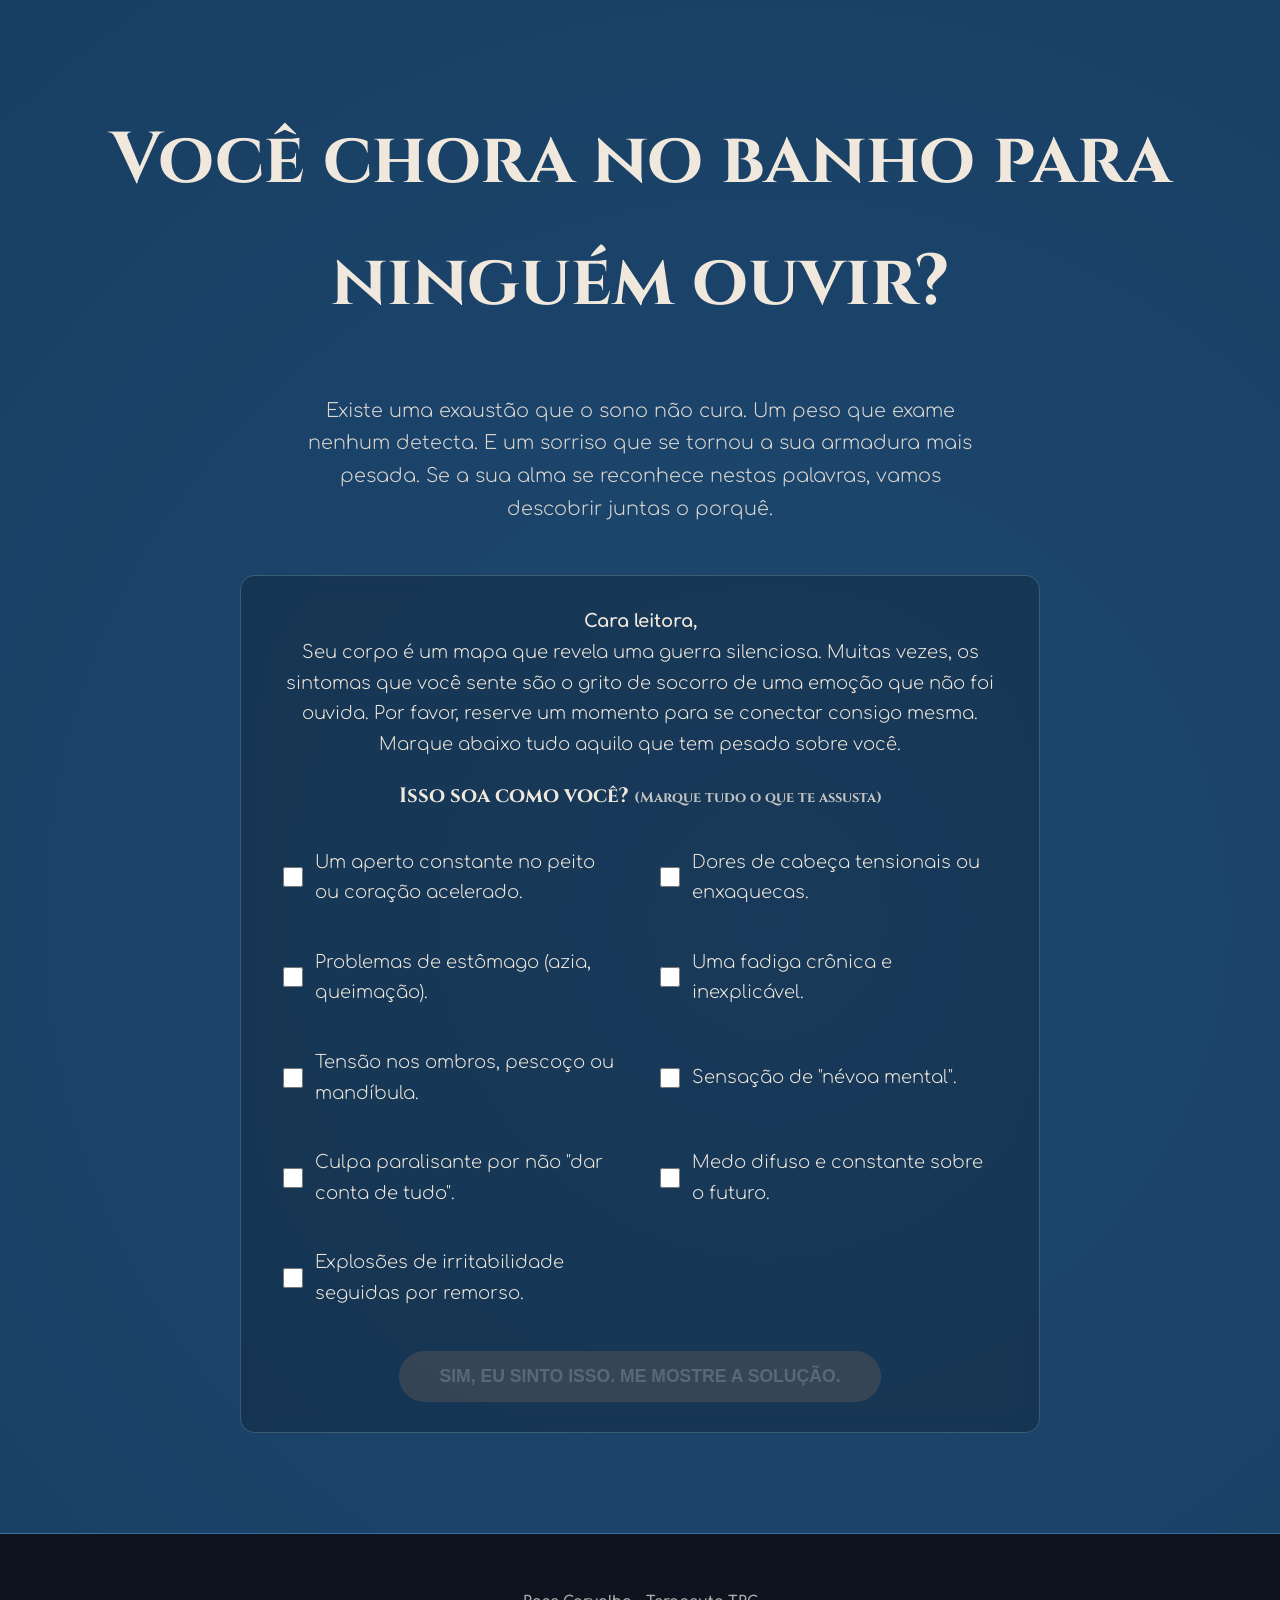
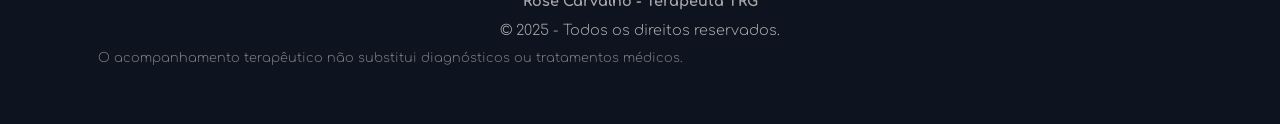
==== index.html @ 9332c01c "Update index.html" ====
<!DOCTYPE html>
<html lang="pt-BR">
<head>
    <!-- Google Tag Manager -->
  <script>(function(w,d,s,l,i){w[l]=w[l]||[];w[l].push({'gtm.start':
  new Date().getTime(),event:'gtm.js'});var f=d.getElementsByTagName(s)[0],
  j=d.createElement(s),dl=l!='dataLayer'?'&l='+l:'';j.async=true;j.src=
  'https://www.googletagmanager.com/gtm.js?id='+i+dl;f.parentNode.insertBefore(j,f);
  })(window,document,'script','dataLayer','GTM-K3J9JHL8');</script>
  <!-- End Google Tag Manager -->
    <meta charset="UTF-8">
    <meta name="viewport" content="width=device-width, initial-scale=1.0">
    <title>Rose Carvalho - Terapeuta TRG | A Jornada de Resgate</title>
    <meta name="description" content="Terapia de Reprocessamento Generativo para ansiedade, dores crônicas e o peso emocional. Encontre a raiz da sua dor e liberte-se para uma vida com mais paz e clareza.">
    
    <link rel="preconnect" href="https://fonts.googleapis.com">
    <link rel="preconnect" href="https://fonts.gstatic.com" crossorigin>
    <link href="https://fonts.googleapis.com/css2?family=Cinzel:ital,wght@0,400..900;1,400..900&family=Comfortaa:wght@300;400;700&display=swap" rel="stylesheet">
    
    <link rel="stylesheet" href="style.css">
    <link rel="icon" href="img/Favicon.png" type="image/x-icon">
</head>
<body class="rose-body">

    <section class="secao secao-intro" id="inicio">
        <div class="aurora-background"></div>
        <div class="container">
            <h1 id="main-headline" class="main-headline">Você chora no banho para ninguém ouvir?</h1>
            <p class="main-subheadline">Existe uma exaustão que o sono não cura. Um peso que exame nenhum detecta. E um sorriso que se tornou a sua armadura mais pesada. Se a sua alma se reconhece nestas palavras, vamos descobrir juntas o porquê.</p>
            
            <div class="sintomas-box">
                <p><strong>Cara leitora,</strong><br>Seu corpo é um mapa que revela uma guerra silenciosa. Muitas vezes, os sintomas que você sente são o grito de socorro de uma emoção que não foi ouvida. Por favor, reserve um momento para se conectar consigo mesma. Marque abaixo tudo aquilo que tem pesado sobre você.</p>
                <h4>Isso soa como você? <span style="font-size: 0.9rem; opacity: 0.8;">(Marque tudo o que te assusta)</span></h4>
                <div class="sintomas-checklist">
                    <label class="sintoma-item"><input type="checkbox" name="sintoma"><span>Um aperto constante no peito ou coração acelerado.</span></label>
                    <label class="sintoma-item"><input type="checkbox" name="sintoma"><span>Dores de cabeça tensionais ou enxaquecas.</span></label>
                    <label class="sintoma-item"><input type="checkbox" name="sintoma"><span>Problemas de estômago (azia, queimação).</span></label>
                    <label class="sintoma-item"><input type="checkbox" name="sintoma"><span>Uma fadiga crônica e inexplicável.</span></label>
                    <label class="sintoma-item"><input type="checkbox" name="sintoma"><span>Tensão nos ombros, pescoço ou mandíbula.</span></label>
                    <label class="sintoma-item"><input type="checkbox" name="sintoma"><span>Sensação de "névoa mental".</span></label>
                    <label class="sintoma-item"><input type="checkbox" name="sintoma"><span>Culpa paralisante por não "dar conta de tudo".</span></label>
                    <label class="sintoma-item"><input type="checkbox" name="sintoma"><span>Medo difuso e constante sobre o futuro.</span></label>
                    <label class="sintoma-item"><input type="checkbox" name="sintoma"><span>Explosões de irritabilidade seguidas por remorso.</span></label>
                </div>
                <button id="show-solution-btn" class="cta-button" disabled>SIM, EU SINTO ISSO. ME MOSTRE A SOLUÇÃO.</button>
            </div>
        </div>
    </section>

    <main id="conteudo-principal">
        
        <section class="secao secao-transicao" id="solucao">
            <div class="container anim-on-scroll">
                <h2 class="section-title">Obrigada por compartilhar. O padrão está claro.</h2>
                <p>O que você está sentindo não é aleatório. É um padrão claro de sobrecarga do sistema nervoso. A combinação de sintomas físicos com o peso emocional indica que seu corpo e sua mente estão presos em um ciclo de alerta constante, rodando "programas" do passado que consomem toda a sua energia no presente.<br><br><span class="highlight">Mas eu tenho uma boa notícia: um padrão, uma vez identificado, pode ser quebrado.</span><br><br>A partir de agora, eu vou te explicar exatamente como vamos acessar e desativar a raiz desse ciclo vicioso.</p>
            </div>
        </section>

        <section class="secao secao-armadura anim-on-scroll">
            <div class="container">
                <h2 class="section-title">Você foi ensinada a ser a "Supermulher".</h2>
                <p>A profissional multitarefa, a mãe impecável, a parceira perfeita, a amiga que resolve tudo. Uma estátua de força e competência. Mas ninguém te avisou que, por dentro, a estátua era oca. E que o preço de sustentar essa armadura para o mundo seria a sua própria paz interior.</p>
                <p>Você não está sozinha nessa. Segundo a OMS, o Brasil é o país mais ansioso do mundo. Somos um exército de mulheres exaustas, sorrindo por fora e se fragmentando por dentro.</p>
                <blockquote class="manifesto">"Mas eu já tentei conversar..."</blockquote>
                <p>Sim, você tentou. Você desabafou com sua mãe, com uma amiga, com seu parceiro. Eles te deram um abraço, disseram "você é forte, vai passar", mas eles não entendem. Eles não entendem porque sua ansiedade, sua exaustão, seu pânico... não são um problema de lógica. São um problema de programação.</p>
                <p>Imagine que, ao longo da sua vida, pequenos "vírus" emocionais foram instalados no seu sistema operacional. Traumas, medos, rejeições, culpas. Cada um deles criou um "arquivo corrompido" que hoje roda em segundo plano, consumindo sua energia e disparando alarmes (sintomas) sem que você entenda o porquê.</p>
                <p class="highlight">É por isso que "pensar positivo" é como gritar com um computador para que ele se livre de um vírus. Não funciona. Você não precisa de um conselho. Você precisa de uma ferramenta de desprogramação.</p>
            </div>
        </section>
        
        <section class="secao secao-desprogramacao">
            <div class="container">
                <h2 class="section-title anim-on-scroll"><br>Como a TRG Liberta Você</h2>
                <p class="section-intro-text anim-on-scroll">Meu nome é Rose Carvalho, e eu não sou uma terapeuta convencional. Eu sou uma especialista em desprogramação emocional. Meu trabalho é te guiar, com total segurança, até o código-fonte desses "arquivos corrompidos" e, finalmente, reescrevê-los. A Terapia de Reprocessamento Generativo (TRG) é uma abordagem focada, desenhada para ir na raiz do problema e resolvê-lo.</p>
                <h3 class="como-funciona-title anim-on-scroll">Como funciona o processo de resgate?</h3>
                <div class="passos-trg">
                    <div class="passo-card anim-on-scroll"><span>1</span><h4>O Mapeamento</h4><p>Juntas, vamos identificar as raízes emocionais dos seus sintomas atuais. Qual evento, qual memória, qual sensação está agindo como a âncora que te prende ao passado?</p></div>
                    <div class="passo-card anim-on-scroll"><span>2</span><h4>A Dessensibilização</h4><p>Usando técnicas específicas da TRG, vamos acessar essa memória de forma segura para "diminuir o volume" da carga emocional. Você vai observá-la como se assistisse a um filme antigo que já não te assusta mais.</p></div>
                    <div class="passo-card anim-on-scroll"><span>3</span><h4>O Reprocessamento</h4><p>Este é o coração da cura. Nós "reprocessamos" a memória, damos a ela um novo significado. O evento não muda, mas a forma como seu corpo reage a ele é permanentemente transformada. A causa é removida, não apenas o sintoma.</p></div>
                </div>
            </div>
        </section>
        
        <section class="secao secao-imagine">
            <div class="container anim-on-scroll">
                <h2 class="section-title">Imagine a Vida Com a Paz que Você Merece...</h2>
                <p>Feche os olhos por um instante. Imagine como seria:</p>
                <ul class="imagine-list">
                    <li>Acordar pela manhã sentindo leveza e uma energia calma.</li>
                    <li>Respirar fundo e sentir o ar preenchendo seus pulmões, sem aperto no peito.</li>
                    <li>Tomar decisões importantes com clareza e confiança.</li>
                    <li>Estar genuinamente presente com quem você ama, com a mente aqui e agora.</li>
                    <li>Olhar para o seu reflexo no espelho e sentir paz e autoaceitação.</li>
                </ul>
                <p class="highlight">Essa não é uma fantasia. É o resultado natural de quem cura a ferida em vez de apenas trocar o curativo.</p>
            </div>
        </section>

        <section class="secao secao-social-proof">
            <div class="container">
                <h2 class="section-title anim-on-scroll">O Que Mulheres Reais Estão Dizendo...</h2>
                <div class="instagram-comments-widget anim-on-scroll">
                    <div class="comments-list" id="comments-list"></div>
                </div>
            </div>
        </section>
        
        <section class="secao secao-planos" id="planos">
            <div class="container">
    <h2 class="section-title anim-on-scroll">Sua Jornada de Volta Para Si Mesma Começa Agora</h2>
    <p class="section-intro-text anim-on-scroll">
        Meu compromisso com sua transformação é total. Para garantir um processo de acolhimento focado e de altíssima qualidade para cada nova paciente, eu trabalho com um sistema de Ciclos de Inscrição.
    </p>
    <p class="section-intro-text anim-on-scroll">
        Eu abro um número estritamente limitado de vagas por um período curto e pré-definido.
    </p>
    
    <div class="deadline-box anim-on-scroll">
        <p>O ciclo atual está oficialmente aberto.<br>A oportunidade de garantir sua vaga nesta turma se encerra <strong id="deadline-date"></strong> ou quando as 27 vagas totais forem preenchidas.</p>
    </div>

    <p class="section-intro-text anim-on-scroll" style="margin-top: 40px; font-weight: bold;">
        A seguir, apresento os três caminhos possíveis para o seu resgate. Escolha o que mais ressoa com o seu chamado interior.
    </p>
                 <div class="planos-container">
                    <div class="plano-card anim-on-scroll" data-plano="plus"><span class="plano-tag">Ponto de Partida</span><h3>PLANO PLUS</h3><p>Ideal para quem deseja iniciar sua jornada e tratar questões pontuais com consistência e foco.</p><span class="plano-sessoes">(10 Sessões | 1x por semana)</span></div>
                    <div class="plano-card anim-on-scroll" data-plano="premium"><span class="plano-tag-premium">Mais Procurado</span><h3>PLANO PREMIUM</h3><p>A frequência de dois encontros semanais acelera o processo, gerando resultados mais rápidos e sustentáveis.</p><span class="plano-sessoes">(16 Sessões | 2x por semana)</span></div>
                    <div class="plano-card anim-on-scroll" data-plano="master"><span class="plano-tag">Imersão Completa</span><h3>PLANO MASTER</h3><p>Para a mulher que decidiu ir até a raiz mais profunda e reconstruir sua base emocional de forma definitiva.</p><span class="plano-sessoes">(24 Sessões | 2x por semana)</span></div>
                </div>
                <div id="offer-box" class="offer-box-hidden"><div id="offer-details"><p>Selecione um dos planos acima para iniciar sua inscrição e ver os detalhes.</p></div></div>
             </div>
        </section>
        
        <section class="secao secao-pos-compra">
            <div class="container anim-on-scroll">
                <h2 class="section-title">Seu Resgate Começa Agora:</h2>
                <h3 class="como-funciona-title">O Que Acontece Após Sua Inscrição</h3>
                <p>Eu sei que dar este passo pode gerar insegurança. Por isso, quero que você saiba exatamente o que acontece após clicar no botão e garantir sua vaga:</p>
                <div class="passos-trg">
                    <div class="passo-card"><span>1</span><h4>Confirmação Imediata</h4><p>Você receberá um e-mail de boas-vindas confirmando sua inscrição e com todas as informações iniciais.</p></div>
                    <div class="passo-card"><span>2</span><h4>Contato Pessoal</h4><p>Em até 24 horas úteis, entrarei em contato com você via WhatsApp para agendar nossa primeira sessão, de acordo com sua disponibilidade.</p></div>
                    <div class="passo-card"><span>3</span><h4>Nossa Primeira Sessão</h4><p>Em nosso primeiro encontro online e ao vivo, vamos mapear seus objetivos e dar início ao seu processo de transformação em um ambiente de total sigilo e acolhimento.</p></div>
                </div>
            </div>
        </section>

        <section class="secao secao-faq">
            <div class="container">
                <h2 class="section-title anim-on-scroll">Dúvidas que Podem Estar te Impedindo de Sentir Paz</h2>
                <div class="accordion anim-on-scroll">
                    <div class="accordion-item"><button class="accordion-header">+ Uma terapia online funciona tão bem quanto a presencial?</button><div class="accordion-content"><p>Sim, e em muitos casos, até melhor. A TRG online permite que você esteja no conforto e segurança do seu próprio lar, o que facilita o relaxamento e o acesso às emoções. A eficácia é exatamente a mesma, com a conveniência de não precisar se deslocar. Todo o processo é feito por videochamada, com a mesma conexão e profundidade.</p></div></div>
                    <div class="accordion-item"><button class="accordion-header">+ Qual a diferença da TRG para a terapia convencional?</button><div class="accordion-content"><p>A terapia convencional foca muito na fala e na compreensão racional do problema (o "porquê"). A TRG é uma terapia breve e focada que vai além: ela atua diretamente na carga emocional que ficou "congelada" no seu sistema nervoso. O objetivo não é apenas falar sobre a ferida, mas cicatrizá-la na sua raiz neurobiológica.</p></div></div>
                    <div class="accordion-item"><button class="accordion-header">+ Preciso ter um diagnóstico para fazer a terapia?</button><div class="accordion-content"><p>Absolutamente não. A TRG é para qualquer pessoa que sente que suas emoções, medos e padrões de comportamento estão limitando sua vida e seu bem-estar, independentemente de um rótulo diagnóstico. Se você sente a dor que descreveu nesta página, você é a pessoa certa para este processo.</p></div></div>
                    <div class="accordion-item"><button class="accordion-header">+ E se eu não gostar? Tenho alguma garantia?</button><div class="accordion-content"><p>Sua segurança e confiança são minha prioridade. Por isso, ofereço uma Garantia de Primeira Sessão. Se, ao final do nosso primeiro encontro, você sentir que meu método não é o que você procurava, basta me comunicar e eu reembolso 100% do seu investimento, sem ressentimentos. O risco é todo meu.</p></div></div>
                </div>
            </div>
        </section>

        <section class="secao secao-final-chamada">
            <div class="container anim-on-scroll">
                <h2 class="section-title">A Mulher no Espelho Está Esperando Por Você.</h2>
                <p>Lembre-se da mulher do início desta conversa. Aquela que se olha no espelho após chorar escondido e força um sorriso para enfrentar o mundo. Essa máscara é pesada demais para carregar para sempre.<br><br>A decisão de soltá-la está a um clique de distância. A decisão de, finalmente, olhar no espelho e encontrar paz no seu próprio olhar.<br><br>As vagas são genuinamente limitadas pela minha capacidade de entrega. Se você sentiu o chamado em seu coração, não espere a próxima crise te lembrar da dor. Atenda ao seu pedido de socorro agora.</p>
                <a href="#planos" class="cta-button">Escolher Meu Plano e Iniciar a Jornada</a>
            </div>
        </section>
    </main>

    <footer class="footer">
        <div class="container">
            <p><strong>Rose Carvalho - Terapeuta TRG</strong></p>
            <p>&copy; 2025 - Todos os direitos reservados.</p>
            <p class="footer-disclaimer">O acompanhamento terapêutico não substitui diagnósticos ou tratamentos médicos.</p>
        </div>
    </footer>

    <div id="new-comment-notification" class="comment-notification"></div>
    <script src="script.js"></script>
</body>
</html>
---- style.css ----
/* --- CONFIGURAÇÕES GLOBAIS E FONTES --- */
:root {
    --bg-color: #15385b;
    --text-color: #f0e8dd;
    --accent-color-1: #3570a1;
    --accent-color-2: #94b7af;
    --font-primary: 'Comfortaa', sans-serif;
    --font-headline: 'Cinzel', serif;
}
* { margin: 0; padding: 0; box-sizing: border-box; }
html { scroll-behavior: smooth; }
body {
    background-color: var(--bg-color);
    color: var(--text-color);
    font-family: var(--font-primary);
    line-height: 1.7;
    font-size: 18px;
    font-weight: 300;
}
.container { 
    width: 90%; 
    max-width: 1100px; /* Aumentamos a largura máxima */
    margin: 0 auto; 
}
.secao { padding: 100px 0; position: relative; }
.section-title { font-family: var(--font-headline); font-size: clamp(2.2rem, 5vw, 3.2rem); text-align: center; margin-bottom: 40px; line-height: 1.3; font-weight: 600; }
.section-intro-text { text-align: center; max-width: 700px; margin: 0 auto 50px auto; opacity: 0.9; }
.highlight { color: var(--accent-color-2); font-weight: 500; }

/* --- LÓGICA DE REVELAÇÃO DO CONTEÚDO PRINCIPAL --- */
main#conteudo-principal {
    max-height: 0;
    opacity: 0;
    overflow: hidden;
    transition: max-height 1s ease-in-out, opacity 1s ease-in-out 0.3s;
}
main#conteudo-principal.is-visible {
    max-height: 10000px; /* Um valor alto para garantir que todo o conteúdo caiba */
    opacity: 1;
}

/* --- FUNDO ANIMADO "AURORA" --- */
@keyframes move-aurora {
    0% { background-position: 0% 50%; } 50% { background-position: 100% 50%; } 100% { background-position: 0% 50%; }
}
.secao-intro { min-height: 100vh; display: flex; flex-direction: column; justify-content: center; align-items: center; text-align: center; position: relative; overflow: hidden; }
.aurora-background { position: absolute; top: 0; left: 0; right: 0; bottom: 0; background: radial-gradient(circle at 20% 20%, var(--accent-color-1), transparent 40%), radial-gradient(circle at 80% 70%, var(--accent-color-2), transparent 40%), var(--bg-color); background-size: 300% 300%; animation: move-aurora 30s ease infinite; opacity: 0.3; z-index: -1; }

/* --- ANIMAÇÃO E ESTILO DA HEADLINE --- */
.main-headline { font-family: var(--font-headline); font-size: clamp(2.8rem, 7vw, 4.5rem); margin-bottom: 20px; font-weight: 700; }
/* Oculta os spans por padrão */
.main-headline span { display: inline-block; opacity: 0; transform: translateY(20px); transition: opacity 0.5s, transform 0.5s; }
/* A classe .is-visible no H1 torna os spans visíveis */
.main-headline.is-visible span { opacity: 1; transform: translateY(0); }
.main-subheadline { margin: 50px auto 0; font-size: 1.2rem; max-width: 700px; opacity: 0.9; }

/* --- CHECKLIST --- */
.sintomas-box { margin: 50px auto 0; background: rgba(0, 0, 0, 0.2); backdrop-filter: blur(10px); padding: 30px; border-radius: 15px; border: 1px solid rgba(148, 183, 175, 0.3); max-width: 800px; }
.sintomas-box h4 { margin: 20px 0; font-family: var(--font-headline); font-size: 1.3rem; }
.sintomas-checklist { display: grid; grid-template-columns: repeat(auto-fit, minmax(300px, 1fr)); gap: 15px; text-align: left; }
.sintoma-item { display: flex; align-items: center; gap: 12px; padding: 12px; border-radius: 8px; cursor: pointer; transition: background-color 0.3s; }
.sintoma-item:hover { background-color: rgba(255, 255, 255, 0.05); }
.sintoma-item input[type="checkbox"] { accent-color: var(--accent-color-2); width: 20px; height: 20px; flex-shrink: 0; }
.sintoma-item input:checked + span { color: var(--accent-color-2); font-weight: 500; }

.cta-button { margin-top: 30px; padding: 15px 40px; font-size: 1.1rem; font-weight: bold; color: var(--bg-color); background-color: var(--accent-color-2); border: none; border-radius: 50px; cursor: pointer; transition: all 0.3s ease; text-decoration: none; }
.cta-button:disabled { background-color: #555; color: #999; cursor: not-allowed; opacity: 0.5; }
.cta-button:not(:disabled):hover { transform: scale(1.05); box-shadow: 0 0 20px rgba(148, 183, 175, 0.5); }

/* --- SEÇÕES DE CONTEÚDO --- */
.secao-transicao, .secao-armadura { text-align: center; }
.secao-transicao p, .secao-armadura p { max-width: 700px; margin: 20px auto; }
.manifesto { font-family: var(--font-headline); font-size: 1.5rem; font-style: italic; margin: 40px auto; border-left: 3px solid var(--accent-color-2); padding-left: 20px; }
.como-funciona-title { font-family: var(--font-headline); font-size: 1.8rem; text-align: center; color: var(--accent-color-2); }
/* Container que envolve o grid para dar largura máxima */
.passos-trg-container {
    width: 90%;
    max-width: 1200px; /* Uma largura maior que o container padrão */
    margin: 40px auto 0 auto; /* Margem superior e centralização horizontal */
}

.passos-trg { 
    display: grid; 
    /* No mobile, continua 1 coluna */
    grid-template-columns: 1fr; 
    gap: 30px; 
}

/* Força 3 colunas apenas em telas maiores */
@media (min-width: 992px) {
    .passos-trg {
        grid-template-columns: repeat(3, 1fr);
    }
}
.passo-card { text-align: center; padding: 30px; background: rgba(255, 255, 255, 0.05); border: 1px solid var(--accent-color-1); border-radius: 10px; }
.passo-card span { display: inline-block; width: 50px; height: 50px; line-height: 50px; border-radius: 50%; background: var(--accent-color-2); color: var(--bg-color); font-weight: bold; font-family: var(--font-headline); font-size: 2rem; margin-bottom: 20px; }
.passo-card h4 { font-family: var(--font-headline); font-size: 1.5rem; margin-bottom: 10px; }

/* SEÇÃO IMAGINE A VIDA */
.secao-imagine { background-color: #111e2e; }
.imagine-list { list-style: none; padding-left: 0; max-width: 600px; margin: 30px auto; text-align: left; }
.imagine-list li { padding-left: 2em; position: relative; margin-bottom: 15px; font-size: 1.1rem; }
.imagine-list li::before { content: '✓'; color: var(--accent-color-2); position: absolute; left: 0; font-weight: bold; font-size: 1.2em; }

/* --- PROVA SOCIAL (INSTAGRAM) --- */
.secao-social-proof { padding: 100px 0; }
.instagram-comments-widget { background: #fff; color: #111; border-radius: 15px; padding: 20px; max-width: 600px; margin: 0 auto; height: 400px; overflow-y: auto; box-shadow: 0 10px 30px rgba(0,0,0,0.2); }
.instagram-comments-widget::-webkit-scrollbar { width: 8px; }
.instagram-comments-widget::-webkit-scrollbar-track { background: #e9e9e9; }
.instagram-comments-widget::-webkit-scrollbar-thumb { background: #ccc; border-radius: 4px; }
.comment-item { display: flex; gap: 15px; margin-bottom: 20px; animation: slideIn 0.5s ease-out; text-align: left; }
@keyframes slideIn { from { opacity: 0; transform: translateY(-20px); } to { opacity: 1; transform: translateY(0); } }
.comment-avatar { width: 40px; height: 40px; border-radius: 50%; overflow: hidden; flex-shrink: 0; }
.comment-avatar img { width: 100%; height: 100%; object-fit: cover; }
.comment-body p { margin: 0; line-height: 1.5; font-size: 0.95rem; text-align: left; }
.comment-body p strong { font-weight: 700; margin-right: 5px; }
.comment-actions { font-size: 0.8rem; color: #8e8e8e; margin-top: 5px; text-align: left; }

.comment-notification { position: fixed; bottom: 20px; left: 20px; background-color: #fff; color: #111; padding: 15px 20px; border-radius: 50px; box-shadow: 0 5px 15px rgba(0,0,0,0.2); font-size: 0.9rem; z-index: 1001; opacity: 0; transform: translateY(20px); visibility: hidden; transition: all 0.4s ease-in-out; }
.comment-notification.show { opacity: 1; transform: translateY(0); visibility: visible; }

/* --- PLANOS --- */

/* Novo estilo para o bloco de preço, com destaque no parcelamento */
.price-section-rose {
    margin: 25px 0;
    padding: 20px;
    background-color: rgba(0, 0, 0, 0.1);
    border-radius: 8px;
}
.price-section-rose .price-prefix {
    font-size: 1rem;
    opacity: 0.9;
    margin-bottom: 5px;
}
.price-section-rose .price-main {
    display: flex;
    justify-content: center;
    align-items: baseline;
    gap: 15px;
    color: var(--text-color);
    line-height: 1;
}
.price-section-rose .price-installments {
    font-size: 2.5rem;
    font-family: var(--font-primary);
    font-weight: 700;
}
.price-section-rose .price-value {
    font-size: 5.5rem; /* Destaque máximo */
    font-family: var(--font-headline);
    font-weight: 700;
    color: var(--accent-color-2);
}
.price-section-rose .price-descriptor {
    font-size: 0.9rem;
    opacity: 0.7;
    margin-top: 10px;
}

/* Ajuste no mobile para o novo bloco de preço */
@media (max-width: 768px) {
    .price-section-rose .price-installments {
        font-size: 1.8rem;
    }
    .price-section-rose .price-value {
        font-size: 3.8rem;
    }
}
.secao-planos { background-color: #111e2e; }
/* Adicione este novo estilo e remova os antigos do cronômetro */

.deadline-box {
    text-align: center;
    padding: 20px;
    margin: 40px auto;
    max-width: 700px;
    border: 2px solid var(--accent-color-1);
    border-radius: 8px;
    background: rgba(0, 0, 0, 0.2);
}

.deadline-box p {
    margin: 0;
    line-height: 1.6;
}

#deadline-date {
    color: var(--accent-color-2);
    font-weight: 700;
}
.planos-container { display: grid; grid-template-columns: 1fr; gap: 30px; margin-top: 50px; }
.plano-card { border: 3px solid var(--accent-color-1); border-radius: 15px; padding: 30px; text-align: center; cursor: pointer; transition: all 0.3s ease; position: relative; }
.plano-card:hover { transform: translateY(-10px); }
.plano-card.selected { border-color: var(--accent-color-2); background: rgba(53, 112, 161, 0.3); box-shadow: 0 0 30px rgba(148, 183, 175, 0.4); transform: translateY(-10px) scale(1.03); }
.plano-tag, .plano-tag-premium { position: absolute; top: -15px; left: 50%; transform: translateX(-50%); padding: 5px 20px; border-radius: 20px; font-size: 0.9rem; font-weight: bold; }
.plano-tag { background-color: var(--accent-color-1); color: #fff; }
.plano-tag-premium { background-color: var(--accent-color-2); color: var(--bg-color); }
.plano-card h3 { font-family: var(--font-headline); font-size: 1.8rem; font-weight: 700; }
.plano-desc { font-weight: bold; margin: 10px 0; font-size: 1.1rem; color: var(--accent-color-2); }
.plano-sessoes { margin-top: 20px; display: block; font-style: italic; opacity: 0.8; }

.offer-box-hidden { max-height: 0; overflow: hidden; transition: all 0.6s ease-in-out; }
.offer-box-visible { margin-top: 50px; padding: 30px; border: 2px solid var(--accent-color-2); border-radius: 10px; text-align: center; max-height: 500px; }
.offer-box-visible h4 { font-family: var(--font-headline); font-size: 1.5rem; }
#offer-details .plano-selecionado { font-size: 1.5rem; font-weight: bold; color: var(--accent-color-2); margin: 10px 0; }
#offer-details .plano-investimento { font-size: 1.1rem; }
#offer-details .plano-disponibilidade { margin: 20px 0; font-weight: bold; }
#offer-details .progress-bar { width: 80%; max-width: 300px; height: 10px; background: rgba(0,0,0,0.3); margin: 10px auto; border-radius: 5px; }
#offer-details .progress-bar-inner { height: 100%; background: var(--accent-color-2); border-radius: 5px; transition: width 0.5s ease-out; }
#offer-details .cta-button { margin-top: 25px; }

/* --- FAQ E RODAPÉ --- */
.secao-pos-compra, .secao-final-chamada { background-color: #111e2e; }
.secao-faq { background-color: var(--bg-color); }
.accordion { max-width: 900px; margin: 50px auto 0 auto; }
.accordion-item { border-bottom: 1px solid rgba(148, 183, 175, 0.3); }
.accordion-header { width: 100%; background: none; border: none; padding: 20px 0; font-family: var(--font-primary); font-weight: bold; font-size: 1.2rem; color: var(--text-color); text-align: left; cursor: pointer; position: relative; }
.accordion-header::after { content: '+'; position: absolute; right: 10px; font-size: 2rem; color: var(--accent-color-2); transition: transform 0.3s; }
.accordion-header.active::after { transform: rotate(45deg); }
.accordion-content { max-height: 0; overflow: hidden; transition: max-height 0.5s ease-out; }
.accordion-content p { padding: 0 10px 20px 0; color: #ccc; text-align: left; }

.secao-final-chamada .container {
    text-align: center;
}

/* Ajusta a margem superior do botão final */
.secao-final-chamada .cta-button {
    margin-top: 80px;
}
.footer { background-color: #0d141f; color: #aaa; padding: 50px 0; text-align: center; font-size: 0.9rem; border-top: 1px solid var(--accent-color-1); }
.footer p { margin: 5px 0; }
.footer-disclaimer { font-size: 0.8rem; max-width: 600px; margin: 20px auto 0 auto; opacity: 0.7; }

/* --- ANIMAÇÕES GERAIS --- */
.anim-on-scroll { opacity: 0; transform: translateY(30px); transition: opacity 0.8s ease-out, transform 0.8s ease-out; }
.anim-on-scroll.is-visible { opacity: 1; transform: translateY(0); }
/* Delay para animações sequenciais */
.passo-card.anim-on-scroll:nth-child(2) { transition-delay: 0.2s; }
.passo-card.anim-on-scroll:nth-child(3) { transition-delay: 0.4s; }

/* --- RESPONSIVIDADE --- */
@media (min-width: 769px) {
    .passos-trg { grid-template-columns: repeat(3, 1fr); }
    .planos-container { grid-template-columns: repeat(3, 1fr); }
}

@media (max-width: 768px) {
    body { font-size: 16px; }
    .secao { padding: 60px 0; }
    .passos-trg, .planos-container { grid-template-columns: 1fr; }
    .sintomas-checklist { grid-template-columns: 1fr; }
    .comment-notification.show { transform: translateY(0); }
    .main-headline { font-size: 2.5rem; }
    .cta-button {
    padding: 18px 30px;  /* Um padding equilibrado */
    font-size: 1rem;     /* Um tamanho de fonte legível */
    line-height: 1.4;    /* Melhora o espaçamento se o texto quebrar em 2 linhas */
    width: auto;         /* Deixa o botão se ajustar ao conteúdo */
    max-width: 95%;      /* Garante que o botão nunca seja maior que a tela */
    display: inline-block; }
    .secao-final-chamada .cta-button {
    display: block;
    margin: 40px auto 0;
    width: fit-content;}
    .comment-notification {
    top: 20px;
    bottom: auto;
    left: 15px;
    right: 15px;
    width: auto;
    transform: translateY(-150%);
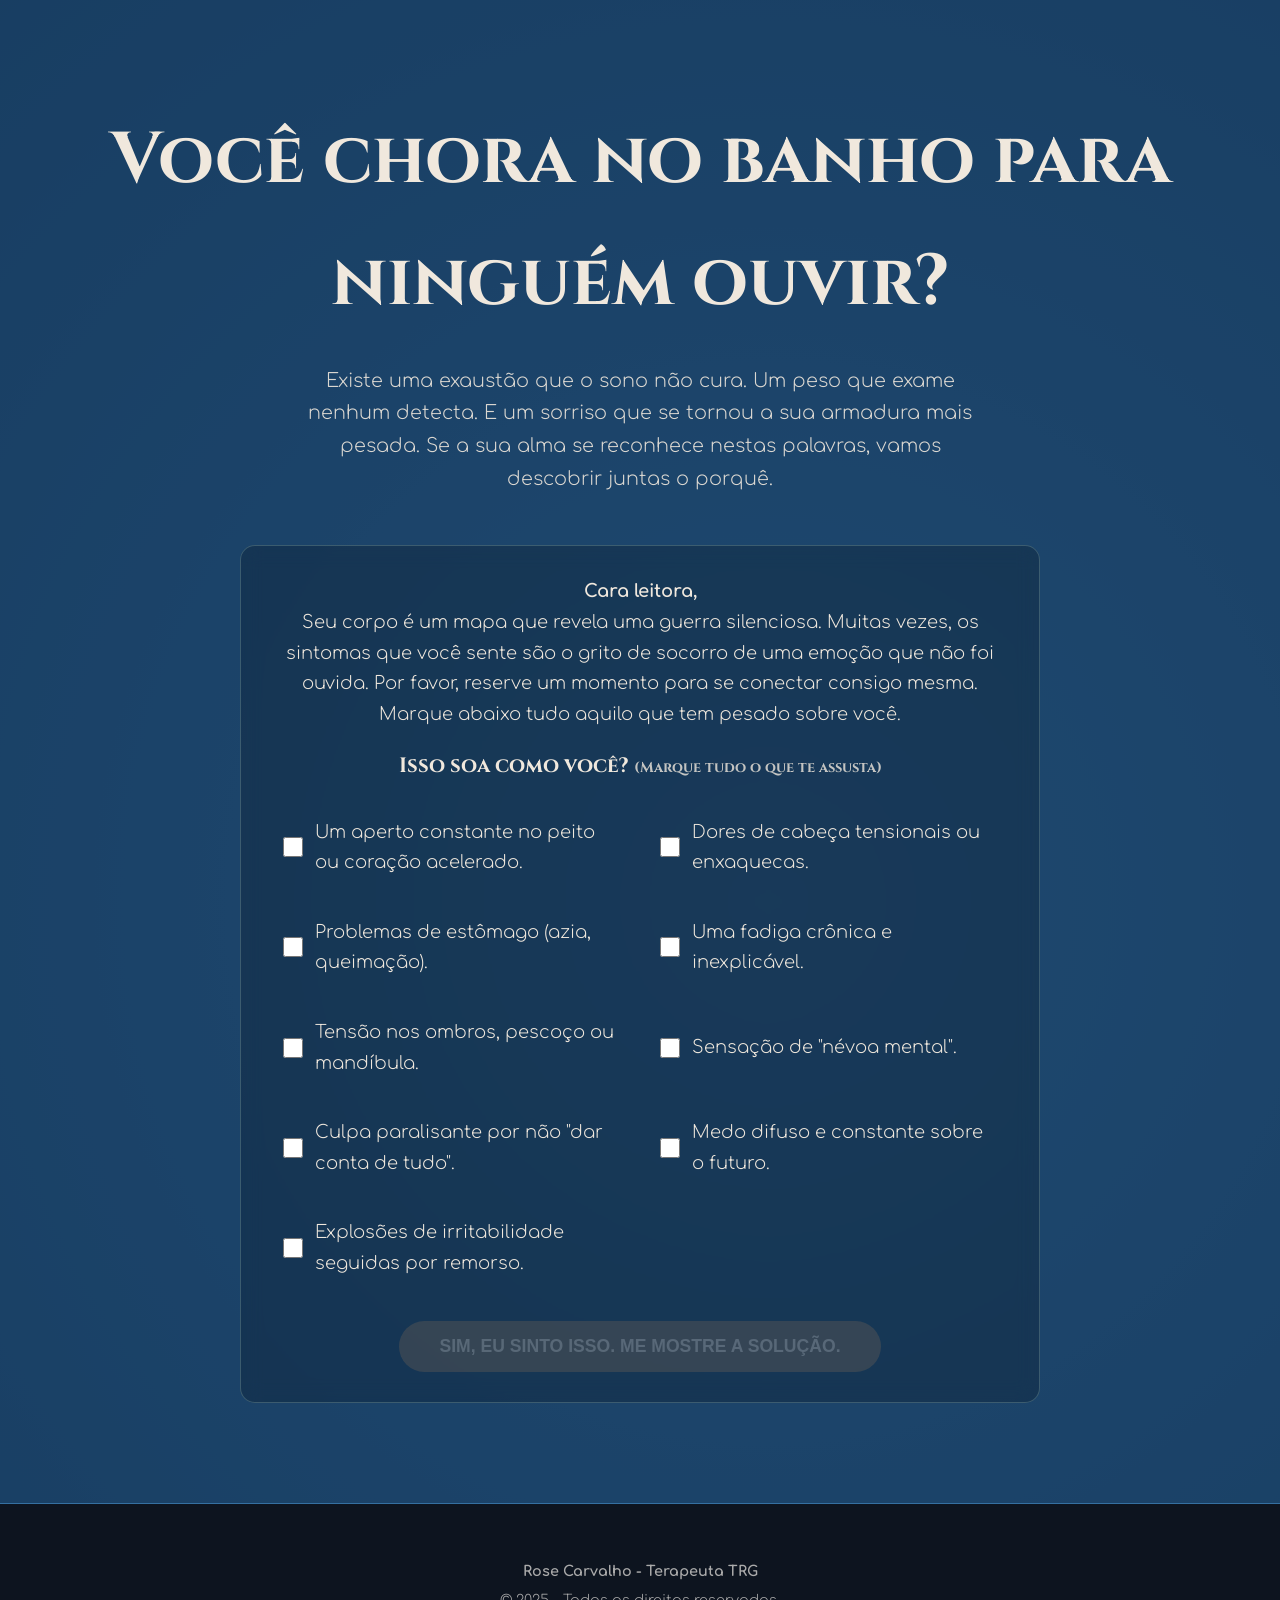
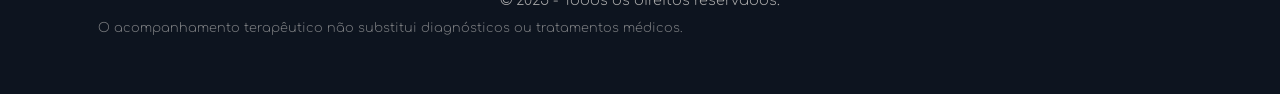
==== commit 36de472b: "Update index.html" ====
--- a/index.html
+++ b/index.html
@@ -128,7 +128,23 @@
                     <div class="plano-card anim-on-scroll" data-plano="master"><span class="plano-tag">Imersão Completa</span><h3>PLANO MASTER</h3><p>Para a mulher que decidiu ir até a raiz mais profunda e reconstruir sua base emocional de forma definitiva.</p><span class="plano-sessoes">(24 Sessões | 2x por semana)</span></div>
                 </div>
                 <div id="offer-box" class="offer-box-hidden"><div id="offer-details"><p>Selecione um dos planos acima para iniciar sua inscrição e ver os detalhes.</p></div></div>
-             </div>
+             <div class="container">
+        <div id="offer-box" class="offer-box-hidden">
+            <div id="offer-details">
+                </div>
+        </div>
+
+        <div id="oferta-expirada-box" class="hidden">
+            <h3 class="como-funciona-title">Agenda Encerrada para Este Ciclo</h3>
+            <p class="section-intro-text">Devido à alta procura, as vagas com condições especiais se esgotaram. Agradeço seu interesse na Jornada de Resgate.</p>
+            <p class="section-intro-text">Se você deseja ser notificada sobre uma possível desistência ou sobre a abertura de um novo ciclo de acolhimento, entre para a lista de espera exclusiva.</p>
+            <a href="https://wa.me/559591372843?text=Ol%C3%A1%2C%20Rose!%20Gostaria%20de%20entrar%20na%20lista%20de%20espera%20para%20a%20pr%C3%B3xima%20turma%20da%20Jornada%20de%20Resgate." target="_blank" class="cta-button whatsapp-button">
+                ENTRAR NA LISTA DE ESPERA VIA WHATSAPP
+            </a>
+        </div>
+        </div>
+</section>
+            </div>
         </section>
         
         <section class="secao secao-pos-compra">
--- a/style.css
+++ b/style.css
@@ -1,3 +1,5 @@
+/* static/css/style.css (VERSÃO FINAL E DEFINITIVA) */
+
 /* --- CONFIGURAÇÕES GLOBAIS E FONTES --- */
 :root {
     --bg-color: #15385b;
@@ -9,52 +11,39 @@
 }
 * { margin: 0; padding: 0; box-sizing: border-box; }
 html { scroll-behavior: smooth; }
-body {
-    background-color: var(--bg-color);
-    color: var(--text-color);
-    font-family: var(--font-primary);
-    line-height: 1.7;
-    font-size: 18px;
-    font-weight: 300;
-}
-.container { 
-    width: 90%; 
-    max-width: 1100px; /* Aumentamos a largura máxima */
-    margin: 0 auto; 
-}
-.secao { padding: 100px 0; position: relative; }
+body { background-color: var(--bg-color); color: var(--text-color); font-family: var(--font-primary); line-height: 1.7; font-size: 18px; font-weight: 300; }
+.container { width: 90%; max-width: 1100px; margin: 0 auto; }
+.secao { padding: 100px 0; position: relative; overflow: hidden; }
 .section-title { font-family: var(--font-headline); font-size: clamp(2.2rem, 5vw, 3.2rem); text-align: center; margin-bottom: 40px; line-height: 1.3; font-weight: 600; }
-.section-intro-text { text-align: center; max-width: 700px; margin: 0 auto 50px auto; opacity: 0.9; }
+.section-intro-text { text-align: center; max-width: 700px; margin: 0 auto 30px auto; opacity: 0.9; }
 .highlight { color: var(--accent-color-2); font-weight: 500; }
 
-/* --- LÓGICA DE REVELAÇÃO DO CONTEÚDO PRINCIPAL --- */
-main#conteudo-principal {
-    max-height: 0;
-    opacity: 0;
-    overflow: hidden;
-    transition: max-height 1s ease-in-out, opacity 1s ease-in-out 0.3s;
-}
-main#conteudo-principal.is-visible {
-    max-height: 10000px; /* Um valor alto para garantir que todo o conteúdo caiba */
-    opacity: 1;
-}
+/* --- REVELAÇÃO DE CONTEÚDO E ANIMAÇÕES --- */
+main#conteudo-principal { max-height: 0; opacity: 0; overflow: hidden; transition: max-height 1.2s ease-in-out, opacity 0.8s ease-in-out 0.4s; }
+main#conteudo-principal.is-visible { max-height: 20000px; opacity: 1; }
+.anim-on-scroll { opacity: 0; transform: translateY(30px); transition: opacity 0.8s ease-out, transform 0.8s ease-out; }
+.anim-on-scroll.is-visible { opacity: 1; transform: translateY(0); }
+.passo-card.anim-on-scroll:nth-child(2) { transition-delay: 0.2s; }
+.passo-card.anim-on-scroll:nth-child(3) { transition-delay: 0.4s; }
 
 /* --- FUNDO ANIMADO "AURORA" --- */
-@keyframes move-aurora {
-    0% { background-position: 0% 50%; } 50% { background-position: 100% 50%; } 100% { background-position: 0% 50%; }
-}
-.secao-intro { min-height: 100vh; display: flex; flex-direction: column; justify-content: center; align-items: center; text-align: center; position: relative; overflow: hidden; }
+@keyframes move-aurora { 0% { background-position: 0% 50%; } 50% { background-position: 100% 50%; } 100% { background-position: 0% 50%; } }
+.secao-intro { min-height: 100vh; display: flex; flex-direction: column; justify-content: center; align-items: center; text-align: center; position: relative; }
 .aurora-background { position: absolute; top: 0; left: 0; right: 0; bottom: 0; background: radial-gradient(circle at 20% 20%, var(--accent-color-1), transparent 40%), radial-gradient(circle at 80% 70%, var(--accent-color-2), transparent 40%), var(--bg-color); background-size: 300% 300%; animation: move-aurora 30s ease infinite; opacity: 0.3; z-index: -1; }
 
-/* --- ANIMAÇÃO E ESTILO DA HEADLINE --- */
-.main-headline { font-family: var(--font-headline); font-size: clamp(2.8rem, 7vw, 4.5rem); margin-bottom: 20px; font-weight: 700; }
-/* Oculta os spans por padrão */
-.main-headline span { display: inline-block; opacity: 0; transform: translateY(20px); transition: opacity 0.5s, transform 0.5s; }
-/* A classe .is-visible no H1 torna os spans visíveis */
-.main-headline.is-visible span { opacity: 1; transform: translateY(0); }
-.main-subheadline { margin: 50px auto 0; font-size: 1.2rem; max-width: 700px; opacity: 0.9; }
-
-/* --- CHECKLIST --- */
+/* --- HEADLINE E CHECKLIST --- */
+.main-headline { font-family: var(--font-headline); font-size: clamp(2.8rem, 7vw, 4.5rem); margin-bottom: 20px; font-weight: 700; opacity: 0; transition: opacity 0.5s; }
+.main-headline.is-visible { opacity: 1; }
+.main-headline.is-visible span { display: inline-block; opacity: 0; transform: translateY(20px); animation: fadeInWord 0.6s ease-out forwards; }
+@keyframes fadeInWord { to { opacity: 1; transform: translateY(0); } }
+.main-subheadline {
+    font-size: 1.2rem;
+    max-width: 700px;
+    opacity: 0.9;
+    /* Margem superior de 20px, 'auto' para centralizar o bloco, 0 para baixo */
+    margin: 20px auto 0; 
+    text-align: center; /* <<< ADICIONE ESTA LINHA */
+}
 .sintomas-box { margin: 50px auto 0; background: rgba(0, 0, 0, 0.2); backdrop-filter: blur(10px); padding: 30px; border-radius: 15px; border: 1px solid rgba(148, 183, 175, 0.3); max-width: 800px; }
 .sintomas-box h4 { margin: 20px 0; font-family: var(--font-headline); font-size: 1.3rem; }
 .sintomas-checklist { display: grid; grid-template-columns: repeat(auto-fit, minmax(300px, 1fr)); gap: 15px; text-align: left; }
@@ -62,41 +51,31 @@
 .sintoma-item:hover { background-color: rgba(255, 255, 255, 0.05); }
 .sintoma-item input[type="checkbox"] { accent-color: var(--accent-color-2); width: 20px; height: 20px; flex-shrink: 0; }
 .sintoma-item input:checked + span { color: var(--accent-color-2); font-weight: 500; }
-
 .cta-button { margin-top: 30px; padding: 15px 40px; font-size: 1.1rem; font-weight: bold; color: var(--bg-color); background-color: var(--accent-color-2); border: none; border-radius: 50px; cursor: pointer; transition: all 0.3s ease; text-decoration: none; }
 .cta-button:disabled { background-color: #555; color: #999; cursor: not-allowed; opacity: 0.5; }
 .cta-button:not(:disabled):hover { transform: scale(1.05); box-shadow: 0 0 20px rgba(148, 183, 175, 0.5); }
 
 /* --- SEÇÕES DE CONTEÚDO --- */
-.secao-transicao, .secao-armadura { text-align: center; }
-.secao-transicao p, .secao-armadura p { max-width: 700px; margin: 20px auto; }
-.manifesto { font-family: var(--font-headline); font-size: 1.5rem; font-style: italic; margin: 40px auto; border-left: 3px solid var(--accent-color-2); padding-left: 20px; }
+.secao-transicao p, .secao-armadura p { max-width: 700px; margin: 20px auto; text-align: center; }
+.manifesto {
+    font-family: var(--font-headline);
+    font-size: 1.5rem;
+    font-style: italic;
+    margin: 60px auto; /* Aumenta o espaço vertical para dar mais destaque */
+    max-width: 700px;
+    padding: 25px 0;   /* Adiciona um respiro vertical para as bordas */
+    text-align: center;  /* <<< ALTERADO AQUI */
+    
+    /* Remove a borda esquerda e adiciona bordas no topo e na base */
+    border-top: 1px solid rgba(148, 183, 175, 0.3);
+    border-bottom: 1px solid rgba(148, 183, 175, 0.3);
+}
 .como-funciona-title { font-family: var(--font-headline); font-size: 1.8rem; text-align: center; color: var(--accent-color-2); }
-/* Container que envolve o grid para dar largura máxima */
-.passos-trg-container {
-    width: 90%;
-    max-width: 1200px; /* Uma largura maior que o container padrão */
-    margin: 40px auto 0 auto; /* Margem superior e centralização horizontal */
-}
-
-.passos-trg { 
-    display: grid; 
-    /* No mobile, continua 1 coluna */
-    grid-template-columns: 1fr; 
-    gap: 30px; 
-}
-
-/* Força 3 colunas apenas em telas maiores */
-@media (min-width: 992px) {
-    .passos-trg {
-        grid-template-columns: repeat(3, 1fr);
-    }
-}
+.passos-trg-container { width: 90%; max-width: 1200px; margin: 40px auto 0 auto; }
+.passos-trg { display: grid; grid-template-columns: 1fr; gap: 30px; }
 .passo-card { text-align: center; padding: 30px; background: rgba(255, 255, 255, 0.05); border: 1px solid var(--accent-color-1); border-radius: 10px; }
 .passo-card span { display: inline-block; width: 50px; height: 50px; line-height: 50px; border-radius: 50%; background: var(--accent-color-2); color: var(--bg-color); font-weight: bold; font-family: var(--font-headline); font-size: 2rem; margin-bottom: 20px; }
 .passo-card h4 { font-family: var(--font-headline); font-size: 1.5rem; margin-bottom: 10px; }
-
-/* SEÇÃO IMAGINE A VIDA */
 .secao-imagine { background-color: #111e2e; }
 .imagine-list { list-style: none; padding-left: 0; max-width: 600px; margin: 30px auto; text-align: left; }
 .imagine-list li { padding-left: 2em; position: relative; margin-bottom: 15px; font-size: 1.1rem; }
@@ -108,87 +87,21 @@
 .instagram-comments-widget::-webkit-scrollbar { width: 8px; }
 .instagram-comments-widget::-webkit-scrollbar-track { background: #e9e9e9; }
 .instagram-comments-widget::-webkit-scrollbar-thumb { background: #ccc; border-radius: 4px; }
-.comment-item { display: flex; gap: 15px; margin-bottom: 20px; animation: slideIn 0.5s ease-out; text-align: left; }
+.comment-item { display: flex; gap: 15px; margin-bottom: 20px; animation: slideIn 0.5s ease-out; }
 @keyframes slideIn { from { opacity: 0; transform: translateY(-20px); } to { opacity: 1; transform: translateY(0); } }
 .comment-avatar { width: 40px; height: 40px; border-radius: 50%; overflow: hidden; flex-shrink: 0; }
 .comment-avatar img { width: 100%; height: 100%; object-fit: cover; }
 .comment-body p { margin: 0; line-height: 1.5; font-size: 0.95rem; text-align: left; }
 .comment-body p strong { font-weight: 700; margin-right: 5px; }
 .comment-actions { font-size: 0.8rem; color: #8e8e8e; margin-top: 5px; text-align: left; }
-
 .comment-notification { position: fixed; bottom: 20px; left: 20px; background-color: #fff; color: #111; padding: 15px 20px; border-radius: 50px; box-shadow: 0 5px 15px rgba(0,0,0,0.2); font-size: 0.9rem; z-index: 1001; opacity: 0; transform: translateY(20px); visibility: hidden; transition: all 0.4s ease-in-out; }
 .comment-notification.show { opacity: 1; transform: translateY(0); visibility: visible; }
 
 /* --- PLANOS --- */
-
-/* Novo estilo para o bloco de preço, com destaque no parcelamento */
-.price-section-rose {
-    margin: 25px 0;
-    padding: 20px;
-    background-color: rgba(0, 0, 0, 0.1);
-    border-radius: 8px;
-}
-.price-section-rose .price-prefix {
-    font-size: 1rem;
-    opacity: 0.9;
-    margin-bottom: 5px;
-}
-.price-section-rose .price-main {
-    display: flex;
-    justify-content: center;
-    align-items: baseline;
-    gap: 15px;
-    color: var(--text-color);
-    line-height: 1;
-}
-.price-section-rose .price-installments {
-    font-size: 2.5rem;
-    font-family: var(--font-primary);
-    font-weight: 700;
-}
-.price-section-rose .price-value {
-    font-size: 5.5rem; /* Destaque máximo */
-    font-family: var(--font-headline);
-    font-weight: 700;
-    color: var(--accent-color-2);
-}
-.price-section-rose .price-descriptor {
-    font-size: 0.9rem;
-    opacity: 0.7;
-    margin-top: 10px;
-}
-
-/* Ajuste no mobile para o novo bloco de preço */
-@media (max-width: 768px) {
-    .price-section-rose .price-installments {
-        font-size: 1.8rem;
-    }
-    .price-section-rose .price-value {
-        font-size: 3.8rem;
-    }
-}
 .secao-planos { background-color: #111e2e; }
-/* Adicione este novo estilo e remova os antigos do cronômetro */
-
-.deadline-box {
-    text-align: center;
-    padding: 20px;
-    margin: 40px auto;
-    max-width: 700px;
-    border: 2px solid var(--accent-color-1);
-    border-radius: 8px;
-    background: rgba(0, 0, 0, 0.2);
-}
-
-.deadline-box p {
-    margin: 0;
-    line-height: 1.6;
-}
-
-#deadline-date {
-    color: var(--accent-color-2);
-    font-weight: 700;
-}
+.deadline-box { text-align: center; padding: 20px; margin: 40px auto; max-width: 700px; border: 2px solid var(--accent-color-1); border-radius: 8px; background: rgba(0, 0, 0, 0.2); }
+.deadline-box p { margin: 0; line-height: 1.6; }
+#deadline-date { color: var(--accent-color-2); font-weight: 700; }
 .planos-container { display: grid; grid-template-columns: 1fr; gap: 30px; margin-top: 50px; }
 .plano-card { border: 3px solid var(--accent-color-1); border-radius: 15px; padding: 30px; text-align: center; cursor: pointer; transition: all 0.3s ease; position: relative; }
 .plano-card:hover { transform: translateY(-10px); }
@@ -200,19 +113,44 @@
 .plano-desc { font-weight: bold; margin: 10px 0; font-size: 1.1rem; color: var(--accent-color-2); }
 .plano-sessoes { margin-top: 20px; display: block; font-style: italic; opacity: 0.8; }
 
-.offer-box-hidden { max-height: 0; overflow: hidden; transition: all 0.6s ease-in-out; }
-.offer-box-visible { margin-top: 50px; padding: 30px; border: 2px solid var(--accent-color-2); border-radius: 10px; text-align: center; max-height: 500px; }
-.offer-box-visible h4 { font-family: var(--font-headline); font-size: 1.5rem; }
-#offer-details .plano-selecionado { font-size: 1.5rem; font-weight: bold; color: var(--accent-color-2); margin: 10px 0; }
-#offer-details .plano-investimento { font-size: 1.1rem; }
-#offer-details .plano-disponibilidade { margin: 20px 0; font-weight: bold; }
-#offer-details .progress-bar { width: 80%; max-width: 300px; height: 10px; background: rgba(0,0,0,0.3); margin: 10px auto; border-radius: 5px; }
+/* --- CAIXA DE OFERTA CORRIGIDA --- */
+.offer-box-hidden { max-height: 0; opacity: 0; overflow: hidden; transition: all 0.6s ease-in-out; }
+.offer-box-visible { margin-top: 50px; padding: 30px; border: 2px solid var(--accent-color-2); border-radius: 10px; text-align: center; max-height: 1000px; /* CORRIGIDO: Altura flexível */ opacity: 1; }
+#offer-details { display: flex; flex-direction: column; align-items: center; gap: 20px; width: 100%; }
+.price-section-rose, .plano-disponibilidade { width: 100%; max-width: 450px; }
+#offer-details .plano-selecionado { font-size: 1.5rem; font-weight: bold; color: var(--accent-color-2); margin-bottom: 0; }
+#offer-details .plano-disponibilidade { margin: 0; font-weight: bold; }
+#offer-details .progress-bar { width: 100%; height: 10px; background: rgba(0,0,0,0.3); margin: 10px auto; border-radius: 5px; }
 #offer-details .progress-bar-inner { height: 100%; background: var(--accent-color-2); border-radius: 5px; transition: width 0.5s ease-out; }
-#offer-details .cta-button { margin-top: 25px; }
-
-/* --- FAQ E RODAPÉ --- */
-.secao-pos-compra, .secao-final-chamada { background-color: #111e2e; }
-.secao-faq { background-color: var(--bg-color); }
+#offer-details .cta-button { margin-top: 20px; }
+.price-section-rose { margin: 15px 0; padding: 20px; background-color: rgba(0, 0, 0, 0.2); border-radius: 8px; }
+.price-section-rose .price-prefix { font-size: 1rem; opacity: 0.9; margin-bottom: 5px; }
+.price-section-rose .price-main { display: flex; justify-content: center; align-items: baseline; gap: 15px; color: var(--text-color); line-height: 1; }
+.price-section-rose .price-installments { font-size: 2.5rem; font-family: var(--font-primary); font-weight: 700; }
+.price-section-rose .price-value { font-size: 5.5rem; font-family: var(--font-headline); font-weight: 700; color: var(--accent-color-2); }
+.price-section-rose .price-descriptor { font-size: 0.9rem; opacity: 0.7; margin-top: 10px; }
+.deadline-box {
+    text-align: center;
+    padding: 20px;
+    margin: 40px auto;
+    max-width: 700px;
+    border: 2px solid var(--accent-color-1);
+    border-radius: 8px;
+    background: rgba(0, 0, 0, 0.2);
+}
+
+.deadline-box p {
+    margin: 0;
+    line-height: 1.6;
+}
+
+#deadline-date {
+    color: var(--accent-color-2);
+    font-weight: 700;
+}
+
+/* --- FAQ, RODAPÉ E FINAIS --- */
+.secao-pos-compra, .secao-final-chamada, .secao-faq { background-color: #111e2e; }
 .accordion { max-width: 900px; margin: 50px auto 0 auto; }
 .accordion-item { border-bottom: 1px solid rgba(148, 183, 175, 0.3); }
 .accordion-header { width: 100%; background: none; border: none; padding: 20px 0; font-family: var(--font-primary); font-weight: bold; font-size: 1.2rem; color: var(--text-color); text-align: left; cursor: pointer; position: relative; }
@@ -220,54 +158,193 @@
 .accordion-header.active::after { transform: rotate(45deg); }
 .accordion-content { max-height: 0; overflow: hidden; transition: max-height 0.5s ease-out; }
 .accordion-content p { padding: 0 10px 20px 0; color: #ccc; text-align: left; }
-
-.secao-final-chamada .container {
-    text-align: center;
-}
-
-/* Ajusta a margem superior do botão final */
-.secao-final-chamada .cta-button {
-    margin-top: 80px;
-}
+.secao-final-chamada .cta-button { display: block; width: fit-content; margin: 40px auto 0; }
 .footer { background-color: #0d141f; color: #aaa; padding: 50px 0; text-align: center; font-size: 0.9rem; border-top: 1px solid var(--accent-color-1); }
 .footer p { margin: 5px 0; }
 .footer-disclaimer { font-size: 0.8rem; max-width: 600px; margin: 20px auto 0 auto; opacity: 0.7; }
-
-/* --- ANIMAÇÕES GERAIS --- */
-.anim-on-scroll { opacity: 0; transform: translateY(30px); transition: opacity 0.8s ease-out, transform 0.8s ease-out; }
-.anim-on-scroll.is-visible { opacity: 1; transform: translateY(0); }
-/* Delay para animações sequenciais */
-.passo-card.anim-on-scroll:nth-child(2) { transition-delay: 0.2s; }
-.passo-card.anim-on-scroll:nth-child(3) { transition-delay: 0.4s; }
+/* --- ESTILOS DO ESTADO DE OFERTA EXPIRADA --- */
+
+/* Esconde o elemento por padrão */
+.hidden {
+    display: none;
+}
+
+#oferta-expirada-box {
+    margin-top: 50px;
+    padding: 40px;
+    border: 2px dashed var(--accent-color-1);
+    border-radius: 10px;
+    text-align: center;
+    max-width: 700px;
+    margin-left: auto;
+    margin-right: auto;
+}
+
+#oferta-expirada-box h3 {
+    color: var(--text-color);
+    margin-bottom: 20px;
+}
+
+.whatsapp-button {
+    background-color: #25D366; /* Cor do WhatsApp */
+    color: #fff;
+    font-weight: 700;
+    border: 2px solid #25D366;
+}
+
+.whatsapp-button:hover {
+    background-color: #128C7E;
+    border-color: #128C7E;
+    color: #fff;
+    box-shadow: 0 0 20px rgba(37, 211, 102, 0.5);
+}
+/* --- ESTILOS DA PÁGINA DE OBRIGADO (LAYOUT DE ROLAGEM) --- */
+
+.obrigado-body {
+    /* Removemos o display:flex para um comportamento de rolagem padrão */
+    padding: 80px 20px; /* Adicionamos mais padding vertical */
+    position: relative;
+    overflow-x: hidden;
+
+    /* Fundo Aurora mantido */
+    background: radial-gradient(circle at 20% 20%, var(--accent-color-1), transparent 40%),
+                radial-gradient(circle at 80% 70%, var(--accent-color-2), transparent 40%),
+                var(--bg-color);
+    background-size: 300% 300%;
+    animation: move-aurora 30s ease infinite;
+}
+
+/* A regra para o container volta a ser a principal forma de centralização */
+.obrigado-container {
+    width: 100%;
+    max-width: 900px;
+    margin: 0 auto; /* Centraliza o container na página */
+    text-align: center;
+    background: rgba(0, 0, 0, 0.2);
+    backdrop-filter: blur(10px);
+    padding: 50px;
+    border-radius: 15px;
+    border: 1px solid var(--accent-color-1);
+}
+
+.obrigado-header { margin-bottom: 50px; } /* Mais espaço */
+.obrigado-logo { max-width: 120px; margin-bottom: 30px; opacity: 0.8; }
+.obrigado-title { font-family: var(--font-headline); font-size: clamp(2.2rem, 5vw, 3rem); color: var(--text-color); }
+.obrigado-subtitle { font-size: 1.2rem; margin-top: 10px; color: var(--accent-color-2); }
+.obrigado-subtitle strong { font-weight: 700; }
+
+.instrucoes-box {
+    border-top: 1px solid var(--accent-color-1);
+    border-bottom: 1px solid var(--accent-color-1);
+    padding: 40px 0;
+    margin: 50px 0; /* Mais espaço vertical */
+    background: none; /* Removemos os estilos de caixa daqui */
+    backdrop-filter: none;
+    border-radius: 0;
+    border-left: none;
+    border-right: none;
+}
+
+.instrucoes-box h2 { font-size: 1.8rem; margin-bottom: 30px; font-family: var(--font-headline); }
+.instrucoes-lista { display: flex; flex-direction: column; gap: 30px; text-align: left; }
+.instrucao-item { display: flex; align-items: center; gap: 20px; }
+.instrucao-numero {
+    flex-shrink: 0;
+    width: 40px;
+    height: 40px;
+    background-color: var(--accent-color-2);
+    color: var(--bg-color);
+    border-radius: 50%;
+    display: flex;
+    justify-content: center;
+    align-items: center;
+    font-family: var(--font-headline);
+    font-size: 1.5rem;
+    font-weight: bold;
+}
+.instrucao-texto h3 { font-family: var(--font-headline); font-size: 1.3rem; color: var(--text-color); margin-bottom: 5px; }
+.instrucao-texto p { font-size: 1rem; color: #ccc; line-height: 1.5; text-align: left; }
+
+.assinatura-rose { margin-top: 40px; line-height: 1.6; font-style: italic; font-size: 1.1rem; }
+.formulario-button {
+    display: inline-block;
+    margin-bottom: 40px; /* <<< ADICIONE ESTA LINHA */
+}
+.assinatura-texto p { margin: 5px 0; text-align: center; }
+.assinatura-texto strong { font-style: normal; font-weight: 700; }
+
 
 /* --- RESPONSIVIDADE --- */
-@media (min-width: 769px) {
-    .passos-trg { grid-template-columns: repeat(3, 1fr); }
-    .planos-container { grid-template-columns: repeat(3, 1fr); }
-}
-
+@media (min-width: 992px) {
+    .passos-trg, .planos-container { grid-template-columns: repeat(3, 1fr); }
+}
 @media (max-width: 768px) {
     body { font-size: 16px; }
-    .secao { padding: 60px 0; }
+    .secao { padding: 80px 0; }
+    .main-headline { font-size: 2.5rem; }
     .passos-trg, .planos-container { grid-template-columns: 1fr; }
     .sintomas-checklist { grid-template-columns: 1fr; }
-    .comment-notification.show { transform: translateY(0); }
-    .main-headline { font-size: 2.5rem; }
-    .cta-button {
-    padding: 18px 30px;  /* Um padding equilibrado */
-    font-size: 1rem;     /* Um tamanho de fonte legível */
-    line-height: 1.4;    /* Melhora o espaçamento se o texto quebrar em 2 linhas */
-    width: auto;         /* Deixa o botão se ajustar ao conteúdo */
-    max-width: 95%;      /* Garante que o botão nunca seja maior que a tela */
-    display: inline-block; }
-    .secao-final-chamada .cta-button {
-    display: block;
-    margin: 40px auto 0;
-    width: fit-content;}
-    .comment-notification {
-    top: 20px;
-    bottom: auto;
-    left: 15px;
-    right: 15px;
-    width: auto;
-    transform: translateY(-150%);
+    .comment-notification { top: 15px; bottom: auto; left: 15px; right: 15px; width: auto; transform: translateY(-150%); }
+    .price-section-rose .price-installments { font-size: 1.8rem; }
+    .price-section-rose .price-value { font-size: 3.8rem; }
+    .cta-button { padding: 18px 30px; font-size: 1rem; }
+    #offer-details .cta-button { width: 100%; white-space: normal; }
+}
+
+/* =============================================== */
+/* --- RESPONSIVIDADE PARA PÁGINA DE OBRIGADO --- */
+/* =============================================== */
+
+@media (max-width: 768px) {
+    .obrigado-body {
+        justify-content: flex-start; /* Permite rolagem se necessário */
+        padding: 40px 15px;
+    }
+
+    .obrigado-container {
+        padding: 30px 20px;
+    }
+
+    .obrigado-title {
+        font-size: 1.8rem;
+    }
+
+    .obrigado-subtitle {
+        font-size: 1rem;
+    }
+
+    .instrucoes-box {
+        padding: 25px;
+        margin-top: 20px;
+        margin-bottom: 20px;
+    }
+
+    .instrucoes-box h2 {
+        font-size: 1.3rem;
+        padding-bottom: 15px;
+        margin-bottom: 20px;
+    }
+
+    /* Regras para empilhar os itens de instrução */
+    .instrucao-item {
+        flex-direction: column;
+        align-items: center;
+        gap: 15px;
+        text-align: center;
+    }
+
+    .instrucao-texto h3 {
+        font-size: 1.2rem;
+    }
+
+    .instrucao-texto p {
+        font-size: 0.95rem;
+        text-align: center; /* Garante a centralização */
+    }
+    
+    .assinatura-rose {
+        margin-top: 20px;
+        font-size: 1rem;
+    }
+}
+
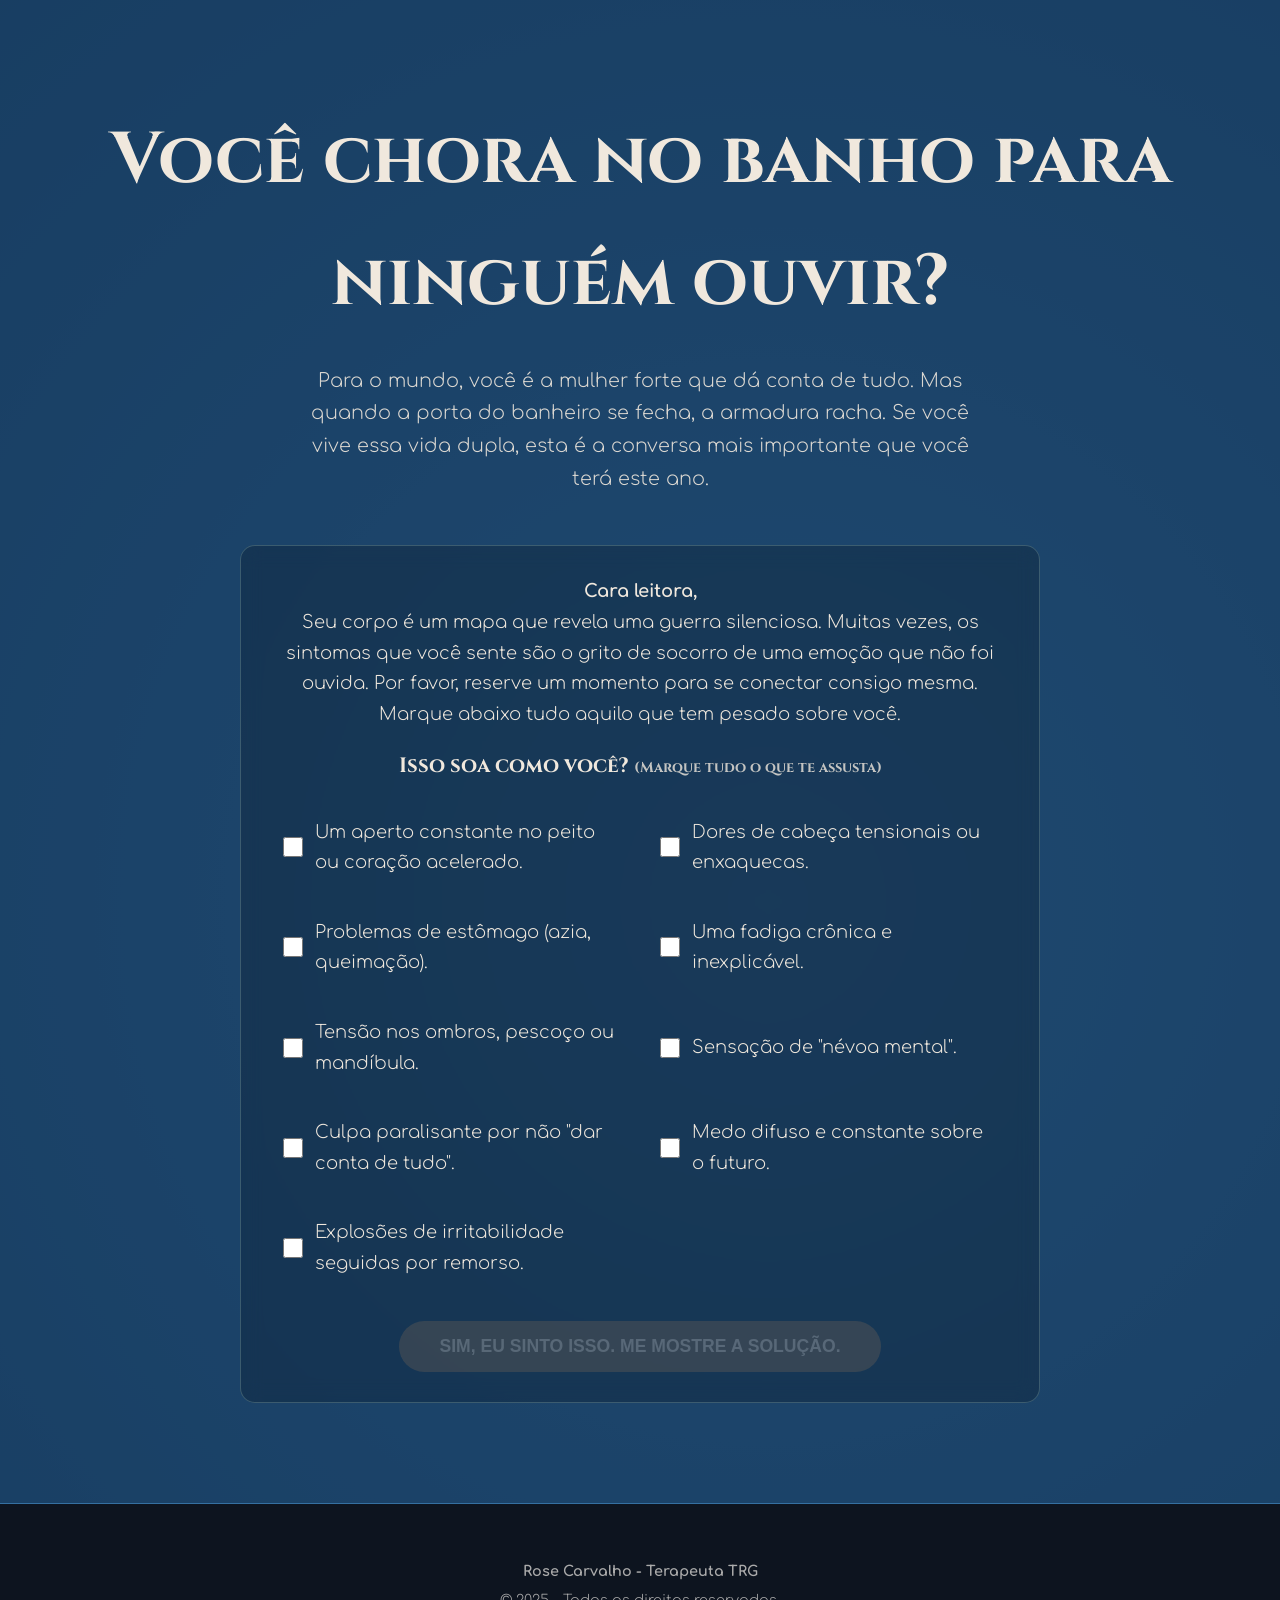
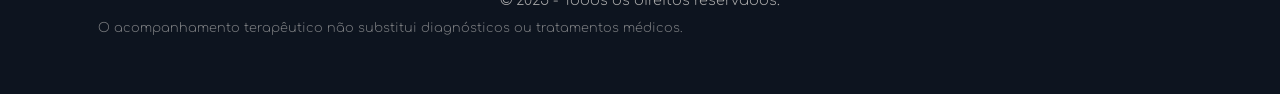
==== commit 89204e7b: "Update index.html" ====
--- a/index.html
+++ b/index.html
@@ -12,7 +12,6 @@
     <meta name="viewport" content="width=device-width, initial-scale=1.0">
     <title>Rose Carvalho - Terapeuta TRG | A Jornada de Resgate</title>
     <meta name="description" content="Terapia de Reprocessamento Generativo para ansiedade, dores crônicas e o peso emocional. Encontre a raiz da sua dor e liberte-se para uma vida com mais paz e clareza.">
-    
     <link rel="preconnect" href="https://fonts.googleapis.com">
     <link rel="preconnect" href="https://fonts.gstatic.com" crossorigin>
     <link href="https://fonts.googleapis.com/css2?family=Cinzel:ital,wght@0,400..900;1,400..900&family=Comfortaa:wght@300;400;700&display=swap" rel="stylesheet">
@@ -26,7 +25,7 @@
         <div class="aurora-background"></div>
         <div class="container">
             <h1 id="main-headline" class="main-headline">Você chora no banho para ninguém ouvir?</h1>
-            <p class="main-subheadline">Existe uma exaustão que o sono não cura. Um peso que exame nenhum detecta. E um sorriso que se tornou a sua armadura mais pesada. Se a sua alma se reconhece nestas palavras, vamos descobrir juntas o porquê.</p>
+            <p class="main-subheadline">Para o mundo, você é a mulher forte que dá conta de tudo. Mas quando a porta do banheiro se fecha, a armadura racha. Se você vive essa vida dupla, esta é a conversa mais importante que você terá este ano.</p>
             
             <div class="sintomas-box">
                 <p><strong>Cara leitora,</strong><br>Seu corpo é um mapa que revela uma guerra silenciosa. Muitas vezes, os sintomas que você sente são o grito de socorro de uma emoção que não foi ouvida. Por favor, reserve um momento para se conectar consigo mesma. Marque abaixo tudo aquilo que tem pesado sobre você.</p>
@@ -75,8 +74,8 @@
                 <h3 class="como-funciona-title anim-on-scroll">Como funciona o processo de resgate?</h3>
                 <div class="passos-trg">
                     <div class="passo-card anim-on-scroll"><span>1</span><h4>O Mapeamento</h4><p>Juntas, vamos identificar as raízes emocionais dos seus sintomas atuais. Qual evento, qual memória, qual sensação está agindo como a âncora que te prende ao passado?</p></div>
-                    <div class="passo-card anim-on-scroll"><span>2</span><h4>A Dessensibilização</h4><p>Usando técnicas específicas da TRG, vamos acessar essa memória de forma segura para "diminuir o volume" da carga emocional. Você vai observá-la como se assistisse a um filme antigo que já não te assusta mais.</p></div>
-                    <div class="passo-card anim-on-scroll"><span>3</span><h4>O Reprocessamento</h4><p>Este é o coração da cura. Nós "reprocessamos" a memória, damos a ela um novo significado. O evento não muda, mas a forma como seu corpo reage a ele é permanentemente transformada. A causa é removida, não apenas o sintoma.</p></div>
+                    <div class="passo-card anim-on-scroll"><span>2</span><h4>O Desarme</h4><p>O objetivo é tirar o poder da memória sobre você. Você não vai apagar o filme, mas vai assisti-lo em segurança, percebendo que as 'balas' daquela arma eram, na verdade, de festim. O barulho era real, mas o perigo, hoje, não é mais.</p></div>
+                    <div class="passo-card anim-on-scroll"><span>3</span><h4>A Libertação</h4><p>Aqui, damos um novo final para a história. Você não muda o que aconteceu, mas liberta a 'você' do passado daquele cenário. É o momento em que a refém se torna a heroína da sua própria história. O resultado é a liberdade que você sente no corpo.</p></div>
                 </div>
             </div>
         </section>
@@ -91,6 +90,7 @@
                     <li>Tomar decisões importantes com clareza e confiança.</li>
                     <li>Estar genuinamente presente com quem você ama, com a mente aqui e agora.</li>
                     <li>Olhar para o seu reflexo no espelho e sentir paz e autoaceitação.</li>
+                    <li>Apresentar aquela ideia genial na reunião com a voz firme, sem o medo paralisante de ser julgada ou de descobrirem que você é uma "fraude".</li>
                 </ul>
                 <p class="highlight">Essa não é uma fantasia. É o resultado natural de quem cura a ferida em vez de apenas trocar o curativo.</p>
             </div>
@@ -98,7 +98,7 @@
 
         <section class="secao secao-social-proof">
             <div class="container">
-                <h2 class="section-title anim-on-scroll">O Que Mulheres Reais Estão Dizendo...</h2>
+                <h2 class="section-title anim-on-scroll">O Que  Outras Mulheres Estão Dizendo</h2>
                 <div class="instagram-comments-widget anim-on-scroll">
                     <div class="comments-list" id="comments-list"></div>
                 </div>
@@ -124,7 +124,7 @@
     </p>
                  <div class="planos-container">
                     <div class="plano-card anim-on-scroll" data-plano="plus"><span class="plano-tag">Ponto de Partida</span><h3>PLANO PLUS</h3><p>Ideal para quem deseja iniciar sua jornada e tratar questões pontuais com consistência e foco.</p><span class="plano-sessoes">(10 Sessões | 1x por semana)</span></div>
-                    <div class="plano-card anim-on-scroll" data-plano="premium"><span class="plano-tag-premium">Mais Procurado</span><h3>PLANO PREMIUM</h3><p>A frequência de dois encontros semanais acelera o processo, gerando resultados mais rápidos e sustentáveis.</p><span class="plano-sessoes">(16 Sessões | 2x por semana)</span></div>
+                    <div class="plano-card anim-on-scroll" data-plano="premium"><span class="plano-tag-premium">Mais Procurado</span><h3>PLANO PREMIUM</h3><p>Para a mulher que não aguenta mais adiar a própria paz. Com dois encontros semanais, mantemos o 'músculo' da cura aquecido, impedindo que os velhos padrões se reinstalem entre as sessões. É a diferença entre uma caminhada e um treino de imersão: o resultado não é apenas mais rápido, ele é mais profundo e consolidado.</p><span class="plano-sessoes">(16 Sessões | 2x por semana)</span></div>
                     <div class="plano-card anim-on-scroll" data-plano="master"><span class="plano-tag">Imersão Completa</span><h3>PLANO MASTER</h3><p>Para a mulher que decidiu ir até a raiz mais profunda e reconstruir sua base emocional de forma definitiva.</p><span class="plano-sessoes">(24 Sessões | 2x por semana)</span></div>
                 </div>
                 <div id="offer-box" class="offer-box-hidden"><div id="offer-details"><p>Selecione um dos planos acima para iniciar sua inscrição e ver os detalhes.</p></div></div>
@@ -167,7 +167,7 @@
                     <div class="accordion-item"><button class="accordion-header">+ Uma terapia online funciona tão bem quanto a presencial?</button><div class="accordion-content"><p>Sim, e em muitos casos, até melhor. A TRG online permite que você esteja no conforto e segurança do seu próprio lar, o que facilita o relaxamento e o acesso às emoções. A eficácia é exatamente a mesma, com a conveniência de não precisar se deslocar. Todo o processo é feito por videochamada, com a mesma conexão e profundidade.</p></div></div>
                     <div class="accordion-item"><button class="accordion-header">+ Qual a diferença da TRG para a terapia convencional?</button><div class="accordion-content"><p>A terapia convencional foca muito na fala e na compreensão racional do problema (o "porquê"). A TRG é uma terapia breve e focada que vai além: ela atua diretamente na carga emocional que ficou "congelada" no seu sistema nervoso. O objetivo não é apenas falar sobre a ferida, mas cicatrizá-la na sua raiz neurobiológica.</p></div></div>
                     <div class="accordion-item"><button class="accordion-header">+ Preciso ter um diagnóstico para fazer a terapia?</button><div class="accordion-content"><p>Absolutamente não. A TRG é para qualquer pessoa que sente que suas emoções, medos e padrões de comportamento estão limitando sua vida e seu bem-estar, independentemente de um rótulo diagnóstico. Se você sente a dor que descreveu nesta página, você é a pessoa certa para este processo.</p></div></div>
-                    <div class="accordion-item"><button class="accordion-header">+ E se eu não gostar? Tenho alguma garantia?</button><div class="accordion-content"><p>Sua segurança e confiança são minha prioridade. Por isso, ofereço uma Garantia de Primeira Sessão. Se, ao final do nosso primeiro encontro, você sentir que meu método não é o que você procurava, basta me comunicar e eu reembolso 100% do seu investimento, sem ressentimentos. O risco é todo meu.</p></div></div>
+                    <div class="accordion-item"><button class="accordion-header">+ E se não houver 'conexão' entre nós? Meu investimento está seguro?</button><div class="accordion-content"><p>Sua segurança e confiança são minha prioridade. Por isso, criei a <strong>Garantia de Paz e Confiança</strong>. Se ao final da nossa primeira sessão, por qualquer motivo, você não sentir que este é o lugar mais seguro para você iniciar sua cura, eu devolvo 100% do seu investimento. Sem perguntas, sem burocracia. O único risco que você corre é o de, finalmente, se sentir bem.</p></div></div>
                 </div>
             </div>
         </section>
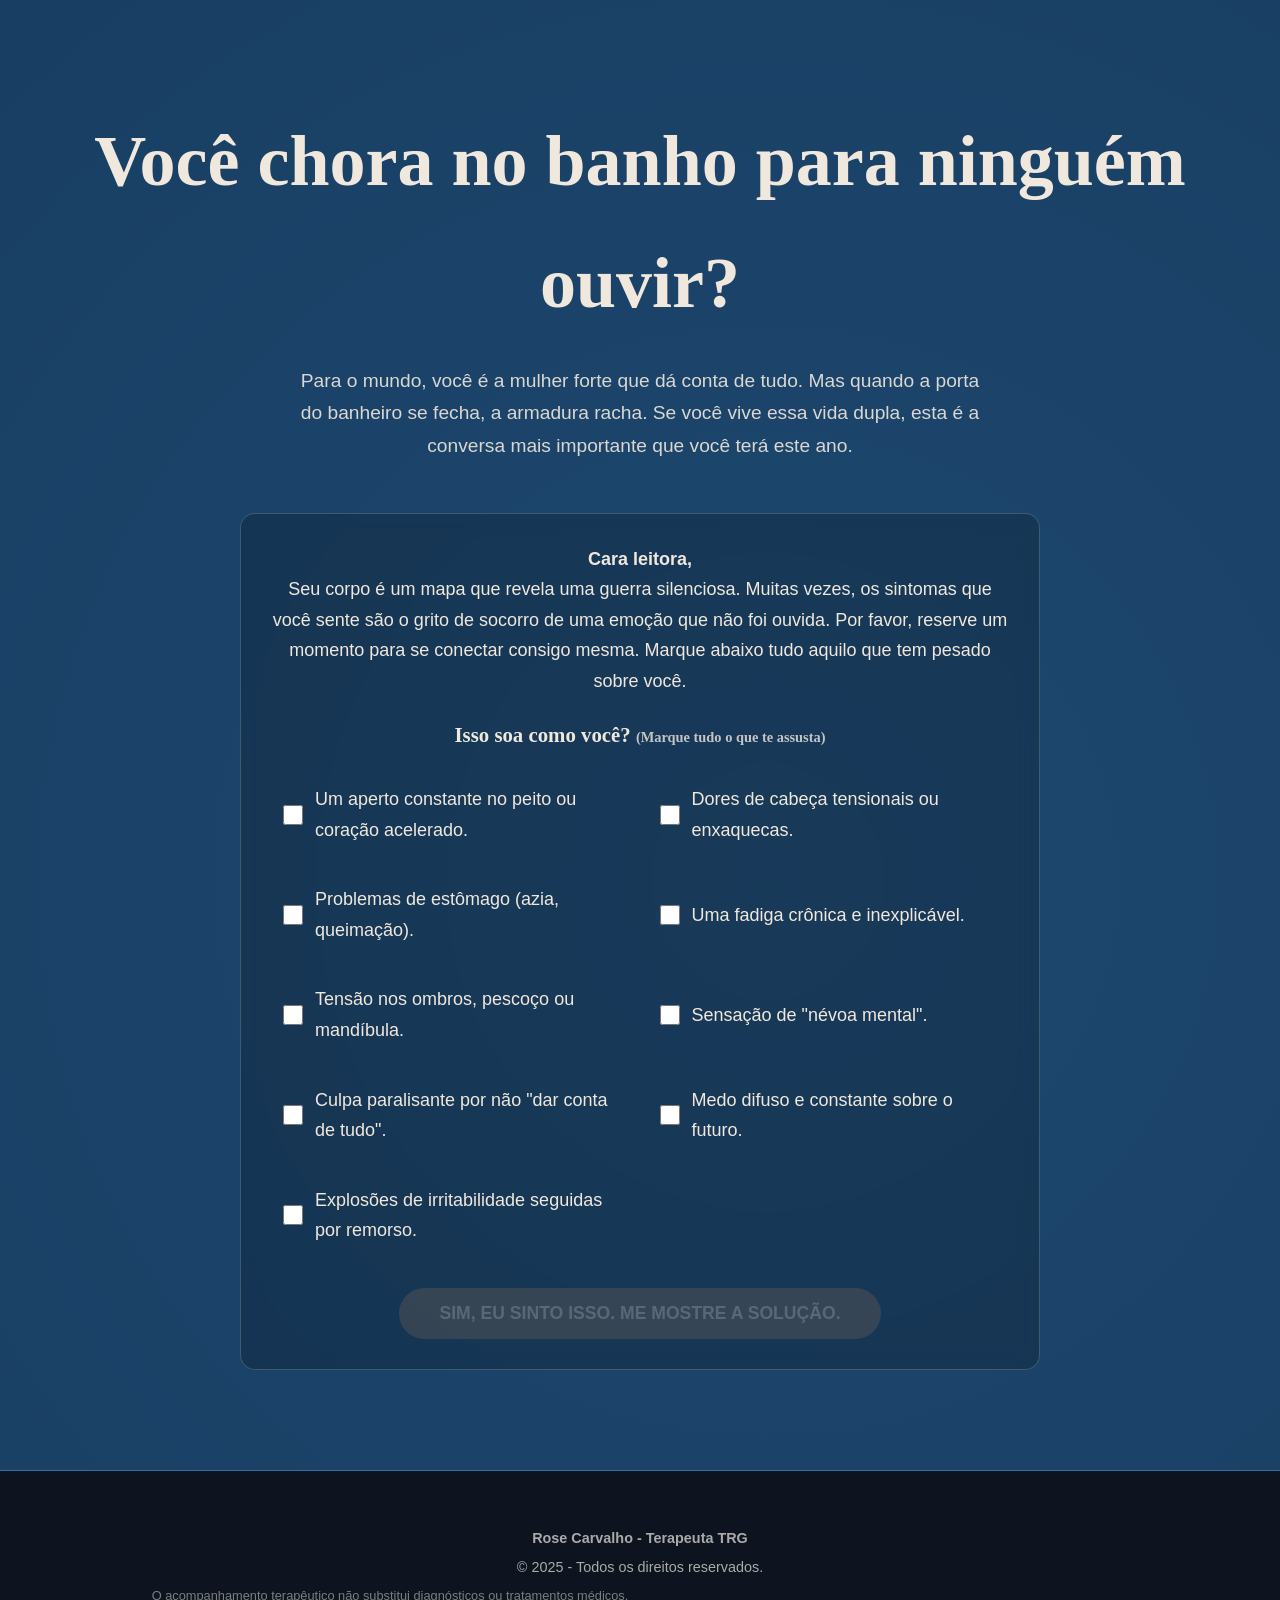
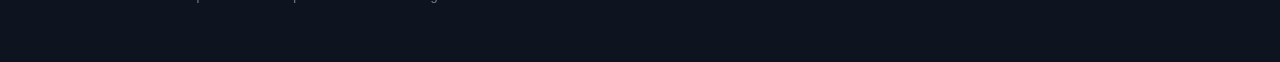
==== commit 874d3b43: "Update index.html" ====
--- a/index.html
+++ b/index.html
@@ -12,10 +12,6 @@
     <meta name="viewport" content="width=device-width, initial-scale=1.0">
     <title>Rose Carvalho - Terapeuta TRG | A Jornada de Resgate</title>
     <meta name="description" content="Terapia de Reprocessamento Generativo para ansiedade, dores crônicas e o peso emocional. Encontre a raiz da sua dor e liberte-se para uma vida com mais paz e clareza.">
-    <link rel="preconnect" href="https://fonts.googleapis.com">
-    <link rel="preconnect" href="https://fonts.gstatic.com" crossorigin>
-    <link href="https://fonts.googleapis.com/css2?family=Cinzel:ital,wght@0,400..900;1,400..900&family=Comfortaa:wght@300;400;700&display=swap" rel="stylesheet">
-    
     <link rel="stylesheet" href="style.css">
     <link rel="icon" href="img/Favicon.png" type="image/x-icon">
 </head>
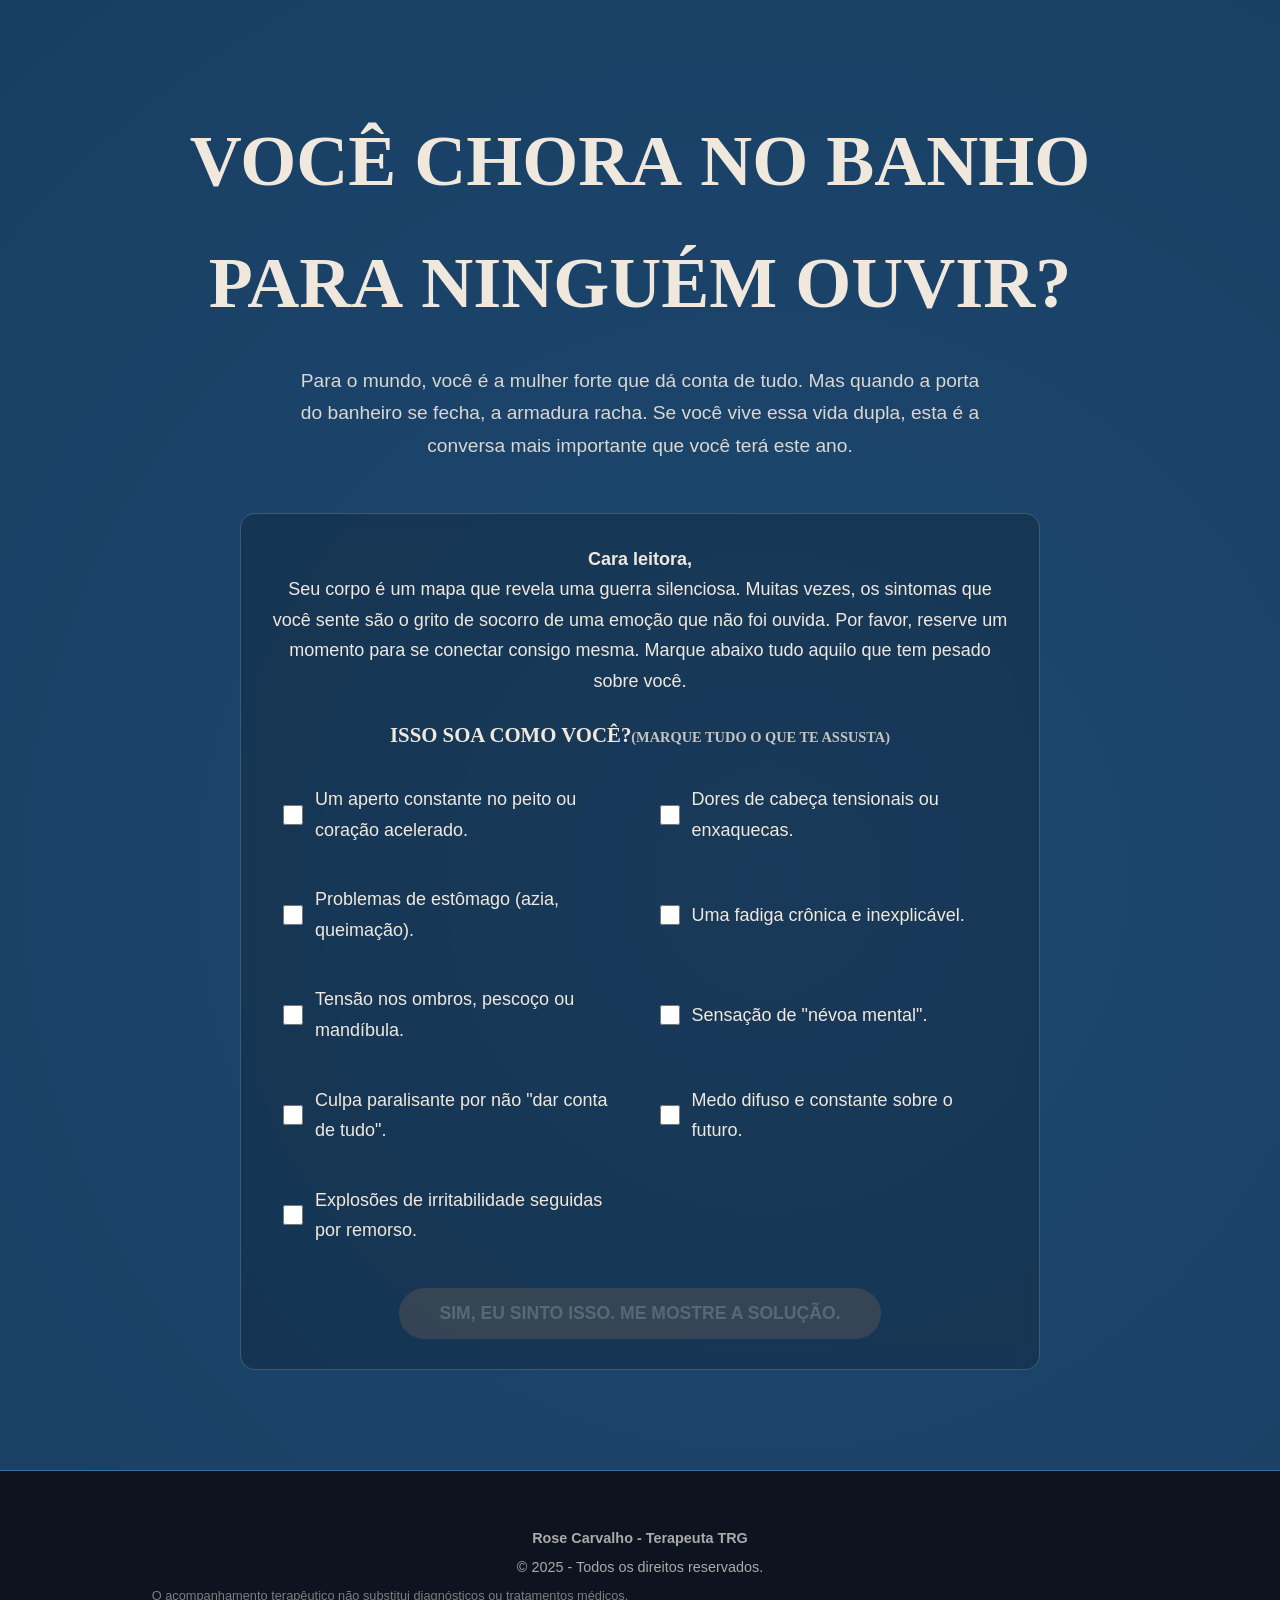
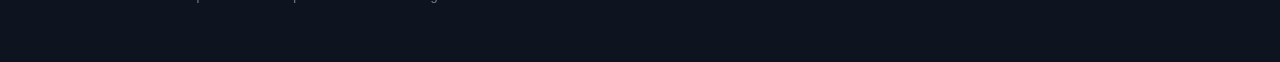
==== commit 772dab67: "Update index.html" ====
--- a/index.html
+++ b/index.html
@@ -20,12 +20,12 @@
     <section class="secao secao-intro" id="inicio">
         <div class="aurora-background"></div>
         <div class="container">
-            <h1 id="main-headline" class="main-headline">Você chora no banho para ninguém ouvir?</h1>
+            <h1 id="main-headline" class="main-headline">VOCÊ CHORA NO BANHO PARA NINGUÉM OUVIR?</h1>
             <p class="main-subheadline">Para o mundo, você é a mulher forte que dá conta de tudo. Mas quando a porta do banheiro se fecha, a armadura racha. Se você vive essa vida dupla, esta é a conversa mais importante que você terá este ano.</p>
             
             <div class="sintomas-box">
                 <p><strong>Cara leitora,</strong><br>Seu corpo é um mapa que revela uma guerra silenciosa. Muitas vezes, os sintomas que você sente são o grito de socorro de uma emoção que não foi ouvida. Por favor, reserve um momento para se conectar consigo mesma. Marque abaixo tudo aquilo que tem pesado sobre você.</p>
-                <h4>Isso soa como você? <span style="font-size: 0.9rem; opacity: 0.8;">(Marque tudo o que te assusta)</span></h4>
+                <h4>ISSO SOA COMO VOCÊ?<span style="font-size: 0.9rem; opacity: 0.8;">(MARQUE TUDO O QUE TE ASSUSTA)</span></h4>
                 <div class="sintomas-checklist">
                     <label class="sintoma-item"><input type="checkbox" name="sintoma"><span>Um aperto constante no peito ou coração acelerado.</span></label>
                     <label class="sintoma-item"><input type="checkbox" name="sintoma"><span>Dores de cabeça tensionais ou enxaquecas.</span></label>
@@ -46,14 +46,14 @@
         
         <section class="secao secao-transicao" id="solucao">
             <div class="container anim-on-scroll">
-                <h2 class="section-title">Obrigada por compartilhar. O padrão está claro.</h2>
+                <h2 class="section-title">OBRIGADA POR COMPARTILHAR. O PADRÃO ESTÁ CLARO.</h2>
                 <p>O que você está sentindo não é aleatório. É um padrão claro de sobrecarga do sistema nervoso. A combinação de sintomas físicos com o peso emocional indica que seu corpo e sua mente estão presos em um ciclo de alerta constante, rodando "programas" do passado que consomem toda a sua energia no presente.<br><br><span class="highlight">Mas eu tenho uma boa notícia: um padrão, uma vez identificado, pode ser quebrado.</span><br><br>A partir de agora, eu vou te explicar exatamente como vamos acessar e desativar a raiz desse ciclo vicioso.</p>
             </div>
         </section>
 
         <section class="secao secao-armadura anim-on-scroll">
             <div class="container">
-                <h2 class="section-title">Você foi ensinada a ser a "Supermulher".</h2>
+                <h2 class="section-title">VOCÊ FOI ENSINADA A SER A "SUPERMULHER".</h2>
                 <p>A profissional multitarefa, a mãe impecável, a parceira perfeita, a amiga que resolve tudo. Uma estátua de força e competência. Mas ninguém te avisou que, por dentro, a estátua era oca. E que o preço de sustentar essa armadura para o mundo seria a sua própria paz interior.</p>
                 <p>Você não está sozinha nessa. Segundo a OMS, o Brasil é o país mais ansioso do mundo. Somos um exército de mulheres exaustas, sorrindo por fora e se fragmentando por dentro.</p>
                 <blockquote class="manifesto">"Mas eu já tentei conversar..."</blockquote>
@@ -65,7 +65,7 @@
         
         <section class="secao secao-desprogramacao">
             <div class="container">
-                <h2 class="section-title anim-on-scroll"><br>Como a TRG Liberta Você</h2>
+                <h2 class="section-title anim-on-scroll"><br>COMO A TRG LIBERTA VOCÊ</h2>
                 <p class="section-intro-text anim-on-scroll">Meu nome é Rose Carvalho, e eu não sou uma terapeuta convencional. Eu sou uma especialista em desprogramação emocional. Meu trabalho é te guiar, com total segurança, até o código-fonte desses "arquivos corrompidos" e, finalmente, reescrevê-los. A Terapia de Reprocessamento Generativo (TRG) é uma abordagem focada, desenhada para ir na raiz do problema e resolvê-lo.</p>
                 <h3 class="como-funciona-title anim-on-scroll">Como funciona o processo de resgate?</h3>
                 <div class="passos-trg">
@@ -78,7 +78,7 @@
         
         <section class="secao secao-imagine">
             <div class="container anim-on-scroll">
-                <h2 class="section-title">Imagine a Vida Com a Paz que Você Merece...</h2>
+                <h2 class="section-title">IMAGINE A VIDA COM A PAZ QUE VOCÊ MERECE</h2>
                 <p>Feche os olhos por um instante. Imagine como seria:</p>
                 <ul class="imagine-list">
                     <li>Acordar pela manhã sentindo leveza e uma energia calma.</li>
@@ -94,7 +94,7 @@
 
         <section class="secao secao-social-proof">
             <div class="container">
-                <h2 class="section-title anim-on-scroll">O Que  Outras Mulheres Estão Dizendo</h2>
+                <h2 class="section-title anim-on-scroll">O QUE NOSSA COMUNIDADE DIZ...</h2>
                 <div class="instagram-comments-widget anim-on-scroll">
                     <div class="comments-list" id="comments-list"></div>
                 </div>
@@ -103,7 +103,7 @@
         
         <section class="secao secao-planos" id="planos">
             <div class="container">
-    <h2 class="section-title anim-on-scroll">Sua Jornada de Volta Para Si Mesma Começa Agora</h2>
+    <h2 class="section-title anim-on-scroll">SUA JORNADA DE VOLTA PARA SI MESMA COMEÇA AGORA</h2>
     <p class="section-intro-text anim-on-scroll">
         Meu compromisso com sua transformação é total. Para garantir um processo de acolhimento focado e de altíssima qualidade para cada nova paciente, eu trabalho com um sistema de Ciclos de Inscrição.
     </p>
@@ -120,7 +120,7 @@
     </p>
                  <div class="planos-container">
                     <div class="plano-card anim-on-scroll" data-plano="plus"><span class="plano-tag">Ponto de Partida</span><h3>PLANO PLUS</h3><p>Ideal para quem deseja iniciar sua jornada e tratar questões pontuais com consistência e foco.</p><span class="plano-sessoes">(10 Sessões | 1x por semana)</span></div>
-                    <div class="plano-card anim-on-scroll" data-plano="premium"><span class="plano-tag-premium">Mais Procurado</span><h3>PLANO PREMIUM</h3><p>Para a mulher que não aguenta mais adiar a própria paz. Com dois encontros semanais, mantemos o 'músculo' da cura aquecido, impedindo que os velhos padrões se reinstalem entre as sessões. É a diferença entre uma caminhada e um treino de imersão: o resultado não é apenas mais rápido, ele é mais profundo e consolidado.</p><span class="plano-sessoes">(16 Sessões | 2x por semana)</span></div>
+                    <div class="plano-card anim-on-scroll" data-plano="premium"><span class="plano-tag-premium">Mais Procurado</span><h3>PLANO PREMIUM</h3><p>Para a mulher que não aguenta mais adiar a própria paz. Com dois encontros semanais, mantemos o 'músculo' da cura aquecido, impedindo que os velhos padrões se reinstalem entre as sessões</p><span class="plano-sessoes">(16 Sessões | 2x por semana)</span></div>
                     <div class="plano-card anim-on-scroll" data-plano="master"><span class="plano-tag">Imersão Completa</span><h3>PLANO MASTER</h3><p>Para a mulher que decidiu ir até a raiz mais profunda e reconstruir sua base emocional de forma definitiva.</p><span class="plano-sessoes">(24 Sessões | 2x por semana)</span></div>
                 </div>
                 <div id="offer-box" class="offer-box-hidden"><div id="offer-details"><p>Selecione um dos planos acima para iniciar sua inscrição e ver os detalhes.</p></div></div>
@@ -131,7 +131,7 @@
         </div>
 
         <div id="oferta-expirada-box" class="hidden">
-            <h3 class="como-funciona-title">Agenda Encerrada para Este Ciclo</h3>
+            <h3 class="como-funciona-title">AGENDA ENCERRADA PARA ESTE CICLO</h3>
             <p class="section-intro-text">Devido à alta procura, as vagas com condições especiais se esgotaram. Agradeço seu interesse na Jornada de Resgate.</p>
             <p class="section-intro-text">Se você deseja ser notificada sobre uma possível desistência ou sobre a abertura de um novo ciclo de acolhimento, entre para a lista de espera exclusiva.</p>
             <a href="https://wa.me/559591372843?text=Ol%C3%A1%2C%20Rose!%20Gostaria%20de%20entrar%20na%20lista%20de%20espera%20para%20a%20pr%C3%B3xima%20turma%20da%20Jornada%20de%20Resgate." target="_blank" class="cta-button whatsapp-button">
@@ -145,8 +145,8 @@
         
         <section class="secao secao-pos-compra">
             <div class="container anim-on-scroll">
-                <h2 class="section-title">Seu Resgate Começa Agora:</h2>
-                <h3 class="como-funciona-title">O Que Acontece Após Sua Inscrição</h3>
+                <h2 class="section-title">SEU RESGATE COMEÇA AGORA</h2>
+                <h3 class="como-funciona-title">O QUE ACONTECE APÓS SUA INSCRIÇÃO</h3>
                 <p>Eu sei que dar este passo pode gerar insegurança. Por isso, quero que você saiba exatamente o que acontece após clicar no botão e garantir sua vaga:</p>
                 <div class="passos-trg">
                     <div class="passo-card"><span>1</span><h4>Confirmação Imediata</h4><p>Você receberá um e-mail de boas-vindas confirmando sua inscrição e com todas as informações iniciais.</p></div>
@@ -158,7 +158,7 @@
 
         <section class="secao secao-faq">
             <div class="container">
-                <h2 class="section-title anim-on-scroll">Dúvidas que Podem Estar te Impedindo de Sentir Paz</h2>
+                <h2 class="section-title anim-on-scroll">DÚVIDAS QUE PODEM ESTAR TE IMPEDINDO DE SENTIR PAZ</h2>
                 <div class="accordion anim-on-scroll">
                     <div class="accordion-item"><button class="accordion-header">+ Uma terapia online funciona tão bem quanto a presencial?</button><div class="accordion-content"><p>Sim, e em muitos casos, até melhor. A TRG online permite que você esteja no conforto e segurança do seu próprio lar, o que facilita o relaxamento e o acesso às emoções. A eficácia é exatamente a mesma, com a conveniência de não precisar se deslocar. Todo o processo é feito por videochamada, com a mesma conexão e profundidade.</p></div></div>
                     <div class="accordion-item"><button class="accordion-header">+ Qual a diferença da TRG para a terapia convencional?</button><div class="accordion-content"><p>A terapia convencional foca muito na fala e na compreensão racional do problema (o "porquê"). A TRG é uma terapia breve e focada que vai além: ela atua diretamente na carga emocional que ficou "congelada" no seu sistema nervoso. O objetivo não é apenas falar sobre a ferida, mas cicatrizá-la na sua raiz neurobiológica.</p></div></div>
@@ -170,7 +170,7 @@
 
         <section class="secao secao-final-chamada">
             <div class="container anim-on-scroll">
-                <h2 class="section-title">A Mulher no Espelho Está Esperando Por Você.</h2>
+                <h2 class="section-title">A MULHER NO ESPELHO ESTÁ ESPERANDO VOCÊ</h2>
                 <p>Lembre-se da mulher do início desta conversa. Aquela que se olha no espelho após chorar escondido e força um sorriso para enfrentar o mundo. Essa máscara é pesada demais para carregar para sempre.<br><br>A decisão de soltá-la está a um clique de distância. A decisão de, finalmente, olhar no espelho e encontrar paz no seu próprio olhar.<br><br>As vagas são genuinamente limitadas pela minha capacidade de entrega. Se você sentiu o chamado em seu coração, não espere a próxima crise te lembrar da dor. Atenda ao seu pedido de socorro agora.</p>
                 <a href="#planos" class="cta-button">Escolher Meu Plano e Iniciar a Jornada</a>
             </div>
--- a/style.css
+++ b/style.css
@@ -1,4 +1,18 @@
 /* static/css/style.css (VERSÃO FINAL E DEFINITIVA) */
+/* --- CONFIGURAÇÕES GLOBAIS E FONTES --- */
+@font-face {
+    font-family: 'Bachelors Display';
+    /* Aponte para o local correto do seu arquivo de fonte */
+    src: url('fonts/Bachelors Display.ttf') format('ttf'); 
+    font-weight: normal;
+}
+
+@font-face {
+    font-family: 'Comfortaa';
+    /* Aponte para o local correto do seu arquivo de fonte */
+    src: url('fonts/Comfortaa-Regular.ttf') format('ttf'); 
+    font-weight: normal;
+}
 
 /* --- CONFIGURAÇÕES GLOBAIS E FONTES --- */
 :root {
@@ -7,7 +21,7 @@
     --accent-color-1: #3570a1;
     --accent-color-2: #94b7af;
     --font-primary: 'Comfortaa', sans-serif;
-    --font-headline: 'Cinzel', serif;
+    --font-headline: 'Bachelors Display', serif;
 }
 * { margin: 0; padding: 0; box-sizing: border-box; }
 html { scroll-behavior: smooth; }
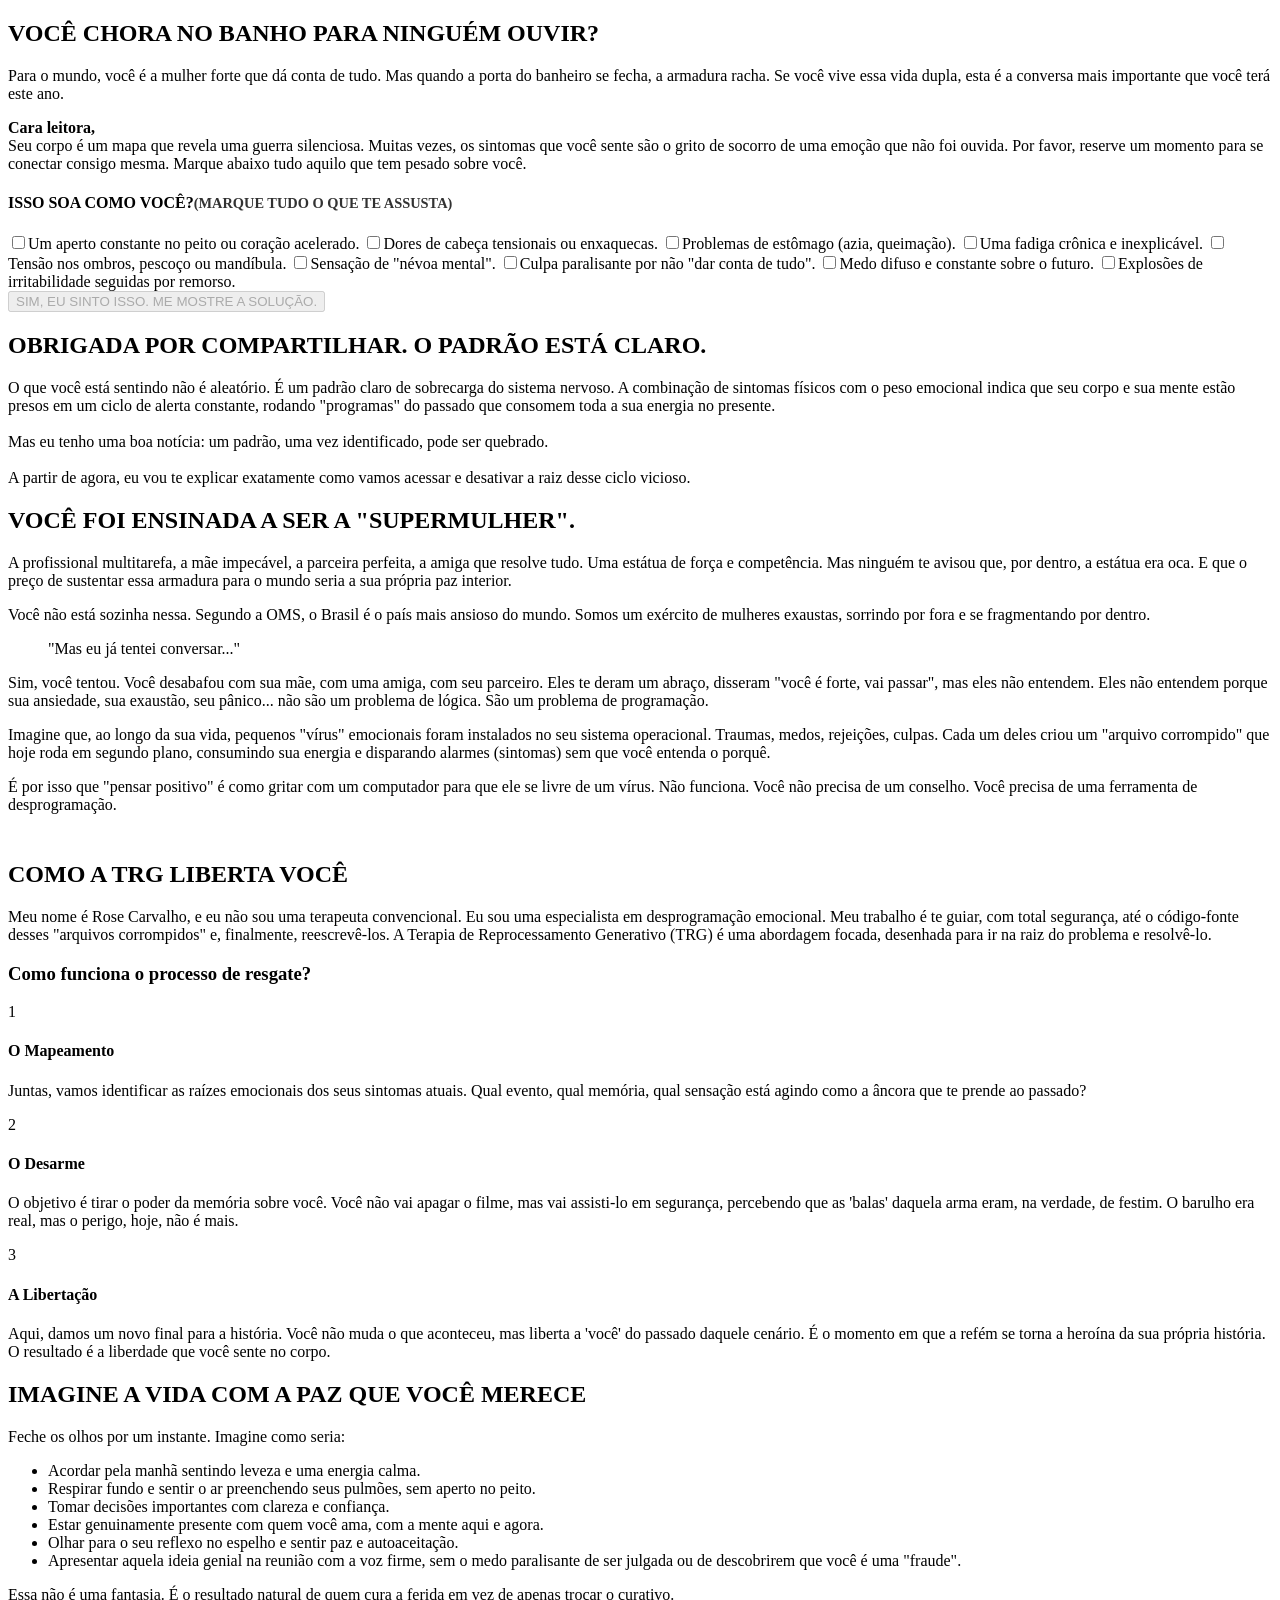
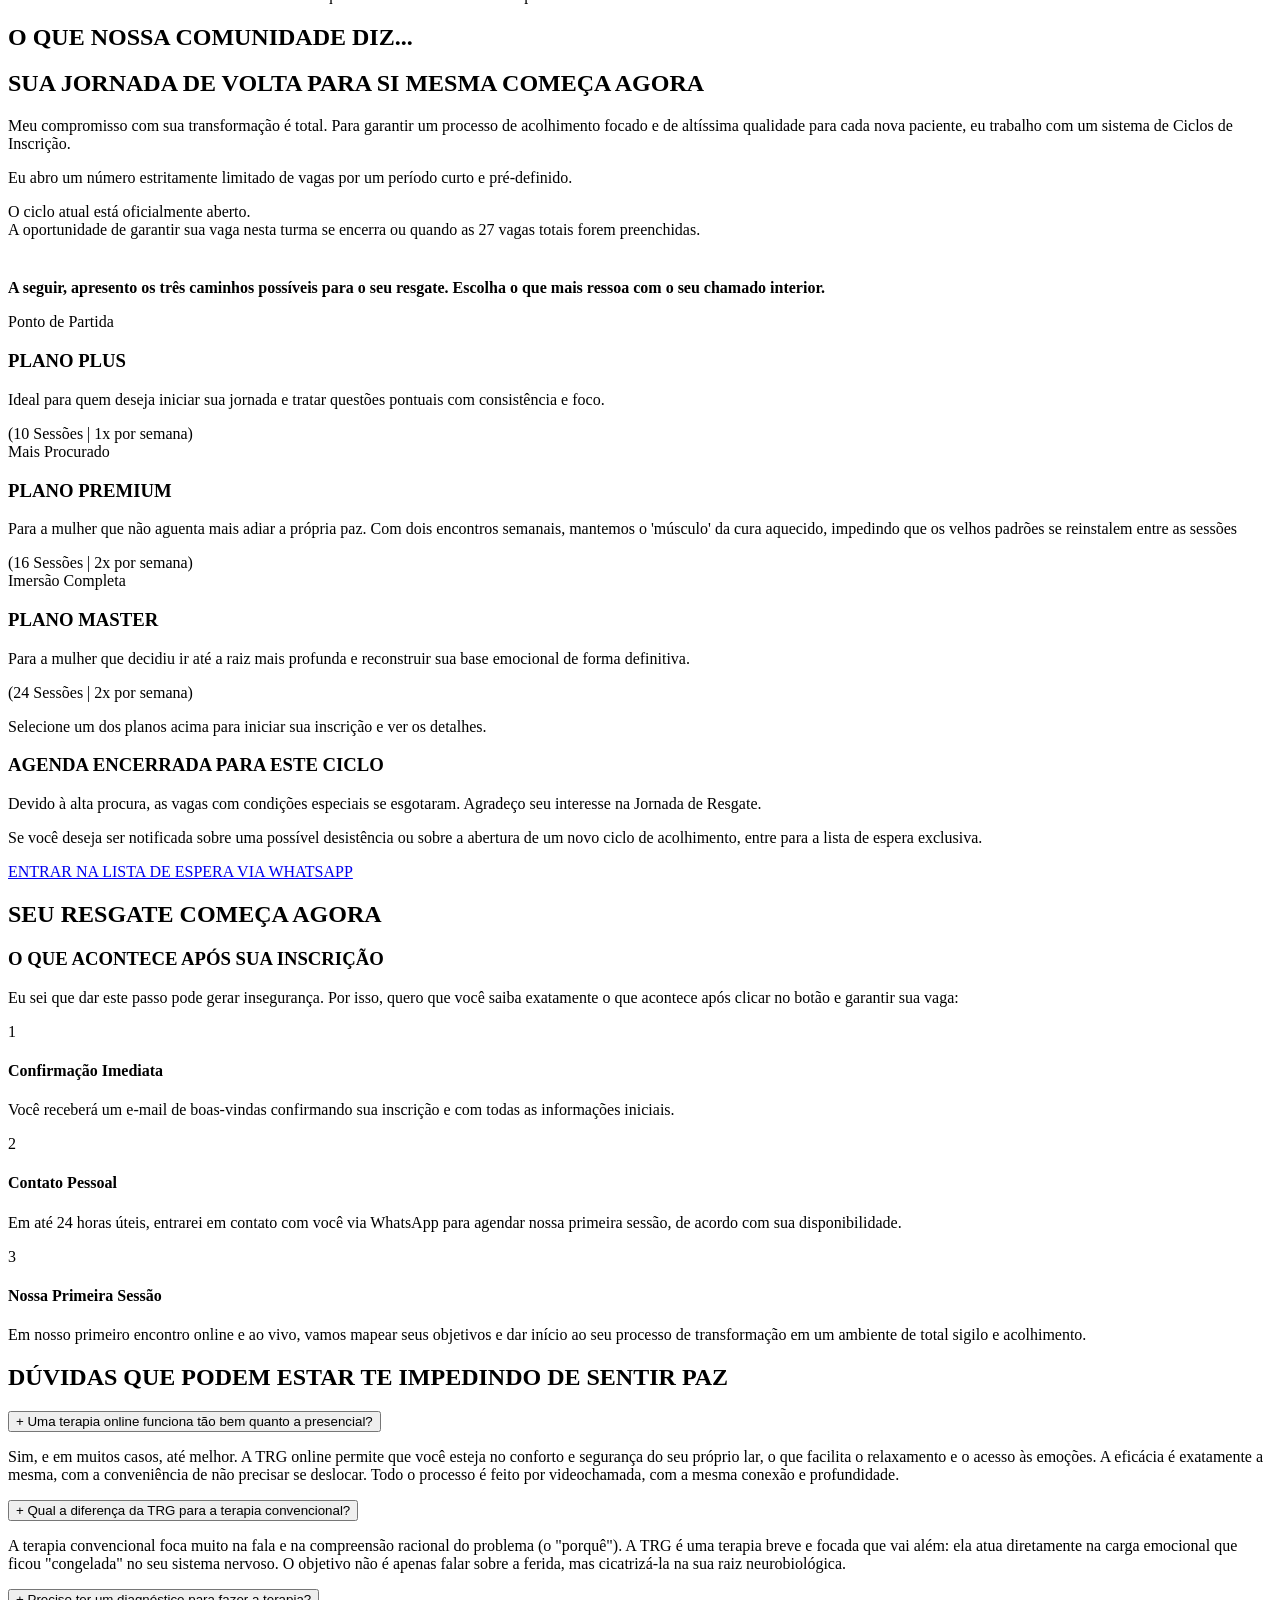
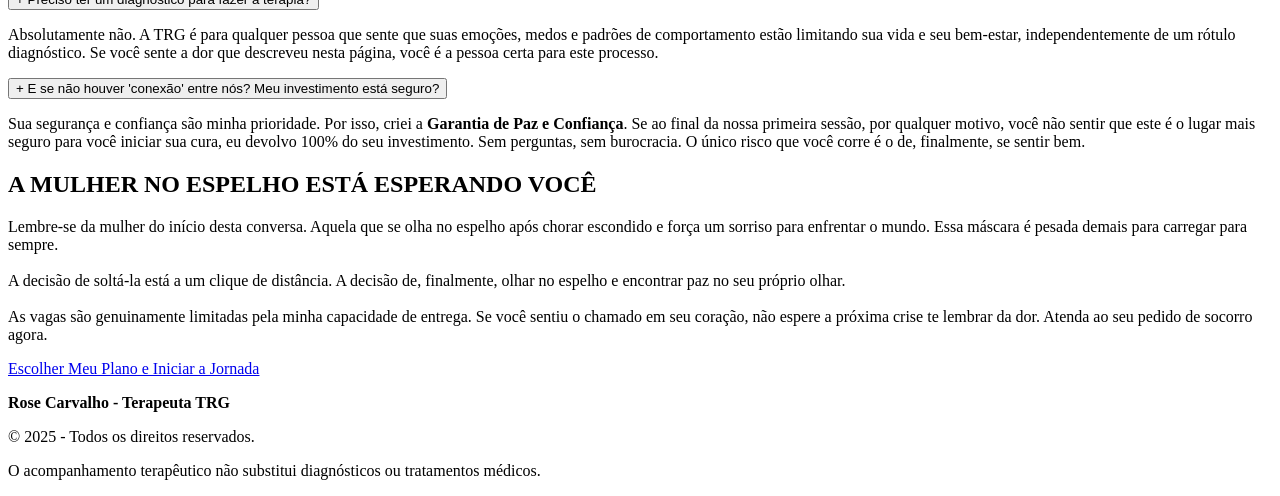
==== commit dc31b3f4: "Update index.html" ====
--- a/index.html
+++ b/index.html
@@ -12,7 +12,7 @@
     <meta name="viewport" content="width=device-width, initial-scale=1.0">
     <title>Rose Carvalho - Terapeuta TRG | A Jornada de Resgate</title>
     <meta name="description" content="Terapia de Reprocessamento Generativo para ansiedade, dores crônicas e o peso emocional. Encontre a raiz da sua dor e liberte-se para uma vida com mais paz e clareza.">
-    <link rel="stylesheet" href="style.css">
+    <link rel="stylesheet" href="styl.css">
     <link rel="icon" href="img/Favicon.png" type="image/x-icon">
 </head>
 <body class="rose-body">
@@ -186,6 +186,6 @@
     </footer>
 
     <div id="new-comment-notification" class="comment-notification"></div>
-    <script src="script.js"></script>
+    <script src="scrip.js"></script>
 </body>
 </html>
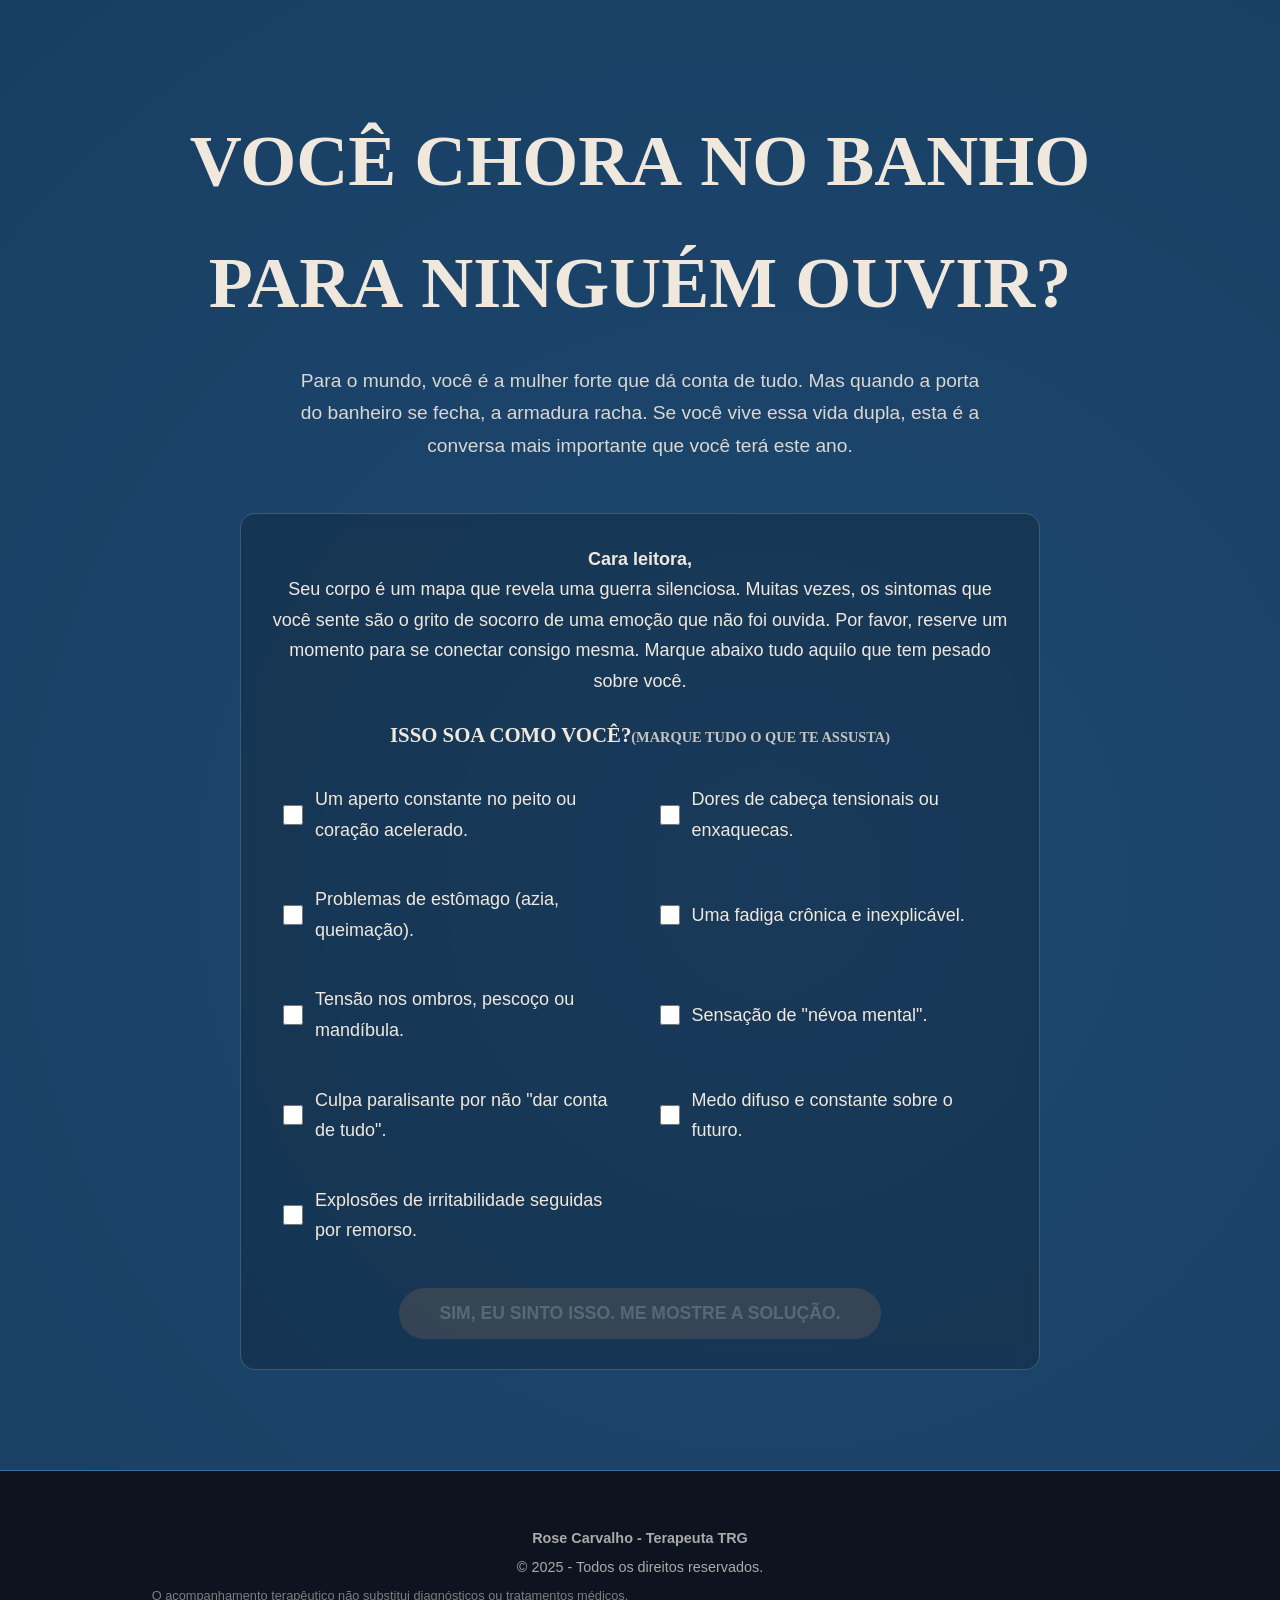
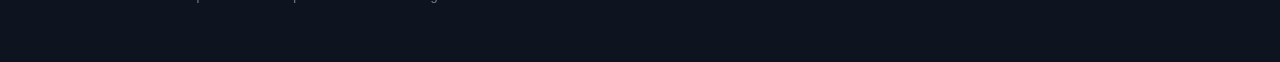
==== commit cd9b1c9c: "Update index.html" ====
--- a/index.html
+++ b/index.html
@@ -12,7 +12,7 @@
     <meta name="viewport" content="width=device-width, initial-scale=1.0">
     <title>Rose Carvalho - Terapeuta TRG | A Jornada de Resgate</title>
     <meta name="description" content="Terapia de Reprocessamento Generativo para ansiedade, dores crônicas e o peso emocional. Encontre a raiz da sua dor e liberte-se para uma vida com mais paz e clareza.">
-    <link rel="stylesheet" href="styl.css">
+    <link rel="stylesheet" href="style.css">
     <link rel="icon" href="img/Favicon.png" type="image/x-icon">
 </head>
 <body class="rose-body">
@@ -186,6 +186,6 @@
     </footer>
 
     <div id="new-comment-notification" class="comment-notification"></div>
-    <script src="scrip.js"></script>
+    <script src="script.js"></script>
 </body>
 </html>
--- a/style.css
+++ b/style.css
@@ -0,0 +1,364 @@
+/* static/css/style.css (VERSÃO FINAL E DEFINITIVA) */
+/* --- CONFIGURAÇÕES GLOBAIS E FONTES --- */
+@font-face {
+    font-family: 'Bachelors Display';
+    /* Aponte para o local correto do seu arquivo de fonte */
+    src: url('fonts/Bachelors Display.ttf') format('ttf'); 
+    font-weight: normal;
+}
+
+@font-face {
+    font-family: 'Comfortaa';
+    /* Aponte para o local correto do seu arquivo de fonte */
+    src: url('fonts/Comfortaa-Regular.ttf') format('ttf'); 
+    font-weight: normal;
+}
+
+/* --- CONFIGURAÇÕES GLOBAIS E FONTES --- */
+:root {
+    --bg-color: #15385b;
+    --text-color: #f0e8dd;
+    --accent-color-1: #3570a1;
+    --accent-color-2: #94b7af;
+    --font-primary: 'Comfortaa', sans-serif;
+    --font-headline: 'Bachelors Display', serif;
+}
+* { margin: 0; padding: 0; box-sizing: border-box; }
+html { scroll-behavior: smooth; }
+body { background-color: var(--bg-color); color: var(--text-color); font-family: var(--font-primary); line-height: 1.7; font-size: 18px; font-weight: 300; }
+.container { width: 90%; max-width: 1100px; margin: 0 auto; }
+.secao { padding: 100px 0; position: relative; overflow: hidden; }
+.section-title { font-family: var(--font-headline); font-size: clamp(2.2rem, 5vw, 3.2rem); text-align: center; margin-bottom: 40px; line-height: 1.3; font-weight: 600; }
+.section-intro-text { text-align: center; max-width: 700px; margin: 0 auto 30px auto; opacity: 0.9; }
+.highlight { color: var(--accent-color-2); font-weight: 500; }
+
+/* --- REVELAÇÃO DE CONTEÚDO E ANIMAÇÕES --- */
+main#conteudo-principal { max-height: 0; opacity: 0; overflow: hidden; transition: max-height 1.2s ease-in-out, opacity 0.8s ease-in-out 0.4s; }
+main#conteudo-principal.is-visible { max-height: 20000px; opacity: 1; }
+.anim-on-scroll { opacity: 0; transform: translateY(30px); transition: opacity 0.8s ease-out, transform 0.8s ease-out; }
+.anim-on-scroll.is-visible { opacity: 1; transform: translateY(0); }
+.passo-card.anim-on-scroll:nth-child(2) { transition-delay: 0.2s; }
+.passo-card.anim-on-scroll:nth-child(3) { transition-delay: 0.4s; }
+
+/* --- FUNDO ANIMADO "AURORA" --- */
+@keyframes move-aurora { 0% { background-position: 0% 50%; } 50% { background-position: 100% 50%; } 100% { background-position: 0% 50%; } }
+.secao-intro { min-height: 100vh; display: flex; flex-direction: column; justify-content: center; align-items: center; text-align: center; position: relative; }
+.aurora-background { position: absolute; top: 0; left: 0; right: 0; bottom: 0; background: radial-gradient(circle at 20% 20%, var(--accent-color-1), transparent 40%), radial-gradient(circle at 80% 70%, var(--accent-color-2), transparent 40%), var(--bg-color); background-size: 300% 300%; animation: move-aurora 30s ease infinite; opacity: 0.3; z-index: -1; }
+
+/* --- HEADLINE E CHECKLIST --- */
+.main-headline { font-family: var(--font-headline); font-size: clamp(2.8rem, 7vw, 4.5rem); margin-bottom: 20px; font-weight: 700; opacity: 0; transition: opacity 0.5s; }
+.main-headline.is-visible { opacity: 1; }
+.main-headline.is-visible span { display: inline-block; opacity: 0; transform: translateY(20px); animation: fadeInWord 0.6s ease-out forwards; }
+@keyframes fadeInWord { to { opacity: 1; transform: translateY(0); } }
+.main-subheadline {
+    font-size: 1.2rem;
+    max-width: 700px;
+    opacity: 0.9;
+    /* Margem superior de 20px, 'auto' para centralizar o bloco, 0 para baixo */
+    margin: 20px auto 0; 
+    text-align: center; /* <<< ADICIONE ESTA LINHA */
+}
+.sintomas-box { margin: 50px auto 0; background: rgba(0, 0, 0, 0.2); backdrop-filter: blur(10px); padding: 30px; border-radius: 15px; border: 1px solid rgba(148, 183, 175, 0.3); max-width: 800px; }
+.sintomas-box h4 { margin: 20px 0; font-family: var(--font-headline); font-size: 1.3rem; }
+.sintomas-checklist { display: grid; grid-template-columns: repeat(auto-fit, minmax(300px, 1fr)); gap: 15px; text-align: left; }
+.sintoma-item { display: flex; align-items: center; gap: 12px; padding: 12px; border-radius: 8px; cursor: pointer; transition: background-color 0.3s; }
+.sintoma-item:hover { background-color: rgba(255, 255, 255, 0.05); }
+.sintoma-item input[type="checkbox"] { accent-color: var(--accent-color-2); width: 20px; height: 20px; flex-shrink: 0; }
+.sintoma-item input:checked + span { color: var(--accent-color-2); font-weight: 500; }
+.cta-button { margin-top: 30px; padding: 15px 40px; font-size: 1.1rem; font-weight: bold; color: var(--bg-color); background-color: var(--accent-color-2); border: none; border-radius: 50px; cursor: pointer; transition: all 0.3s ease; text-decoration: none; }
+.cta-button:disabled { background-color: #555; color: #999; cursor: not-allowed; opacity: 0.5; }
+.cta-button:not(:disabled):hover { transform: scale(1.05); box-shadow: 0 0 20px rgba(148, 183, 175, 0.5); }
+
+/* --- SEÇÕES DE CONTEÚDO --- */
+.secao-transicao p, .secao-armadura p { max-width: 700px; margin: 20px auto; text-align: center; }
+.manifesto {
+    font-family: var(--font-headline);
+    font-size: 1.5rem;
+    font-style: italic;
+    margin: 60px auto; /* Aumenta o espaço vertical para dar mais destaque */
+    max-width: 700px;
+    padding: 25px 0;   /* Adiciona um respiro vertical para as bordas */
+    text-align: center;  /* <<< ALTERADO AQUI */
+    
+    /* Remove a borda esquerda e adiciona bordas no topo e na base */
+    border-top: 1px solid rgba(148, 183, 175, 0.3);
+    border-bottom: 1px solid rgba(148, 183, 175, 0.3);
+}
+.como-funciona-title { font-family: var(--font-headline); font-size: 1.8rem; text-align: center; color: var(--accent-color-2); }
+.passos-trg-container { width: 90%; max-width: 1200px; margin: 40px auto 0 auto; }
+.passos-trg { display: grid; grid-template-columns: 1fr; gap: 30px; }
+.passo-card { text-align: center; padding: 30px; background: rgba(255, 255, 255, 0.05); border: 1px solid var(--accent-color-1); border-radius: 10px; }
+.passo-card span { display: inline-block; width: 50px; height: 50px; line-height: 50px; border-radius: 50%; background: var(--accent-color-2); color: var(--bg-color); font-weight: bold; font-family: var(--font-headline); font-size: 2rem; margin-bottom: 20px; }
+.passo-card h4 { font-family: var(--font-headline); font-size: 1.5rem; margin-bottom: 10px; }
+.secao-imagine { background-color: #111e2e; }
+.imagine-list { list-style: none; padding-left: 0; max-width: 600px; margin: 30px auto; text-align: left; }
+.imagine-list li { padding-left: 2em; position: relative; margin-bottom: 15px; font-size: 1.1rem; }
+.imagine-list li::before { content: '✓'; color: var(--accent-color-2); position: absolute; left: 0; font-weight: bold; font-size: 1.2em; }
+
+/* --- PROVA SOCIAL (INSTAGRAM) --- */
+.secao-social-proof { padding: 100px 0; }
+.instagram-comments-widget { background: #fff; color: #111; border-radius: 15px; padding: 20px; max-width: 600px; margin: 0 auto; height: 400px; overflow-y: auto; box-shadow: 0 10px 30px rgba(0,0,0,0.2); }
+.instagram-comments-widget::-webkit-scrollbar { width: 8px; }
+.instagram-comments-widget::-webkit-scrollbar-track { background: #e9e9e9; }
+.instagram-comments-widget::-webkit-scrollbar-thumb { background: #ccc; border-radius: 4px; }
+.comment-item { display: flex; gap: 15px; margin-bottom: 20px; animation: slideIn 0.5s ease-out; }
+@keyframes slideIn { from { opacity: 0; transform: translateY(-20px); } to { opacity: 1; transform: translateY(0); } }
+.comment-avatar { width: 40px; height: 40px; border-radius: 50%; overflow: hidden; flex-shrink: 0; }
+.comment-avatar img { width: 100%; height: 100%; object-fit: cover; }
+.comment-body p { margin: 0; line-height: 1.5; font-size: 0.95rem; text-align: left; }
+.comment-body p strong { font-weight: 700; margin-right: 5px; }
+.comment-actions { font-size: 0.8rem; color: #8e8e8e; margin-top: 5px; text-align: left; }
+.comment-notification { position: fixed; bottom: 20px; left: 20px; background-color: #fff; color: #111; padding: 15px 20px; border-radius: 50px; box-shadow: 0 5px 15px rgba(0,0,0,0.2); font-size: 0.9rem; z-index: 1001; opacity: 0; transform: translateY(20px); visibility: hidden; transition: all 0.4s ease-in-out; }
+.comment-notification.show { opacity: 1; transform: translateY(0); visibility: visible; }
+
+/* --- PLANOS --- */
+.secao-planos { background-color: #111e2e; }
+.deadline-box { text-align: center; padding: 20px; margin: 40px auto; max-width: 700px; border: 2px solid var(--accent-color-1); border-radius: 8px; background: rgba(0, 0, 0, 0.2); }
+.deadline-box p { margin: 0; line-height: 1.6; }
+#deadline-date { color: var(--accent-color-2); font-weight: 700; }
+.planos-container { display: grid; grid-template-columns: 1fr; gap: 30px; margin-top: 50px; }
+.plano-card { border: 3px solid var(--accent-color-1); border-radius: 15px; padding: 30px; text-align: center; cursor: pointer; transition: all 0.3s ease; position: relative; }
+.plano-card:hover { transform: translateY(-10px); }
+.plano-card.selected { border-color: var(--accent-color-2); background: rgba(53, 112, 161, 0.3); box-shadow: 0 0 30px rgba(148, 183, 175, 0.4); transform: translateY(-10px) scale(1.03); }
+.plano-tag, .plano-tag-premium { position: absolute; top: -15px; left: 50%; transform: translateX(-50%); padding: 5px 20px; border-radius: 20px; font-size: 0.9rem; font-weight: bold; }
+.plano-tag { background-color: var(--accent-color-1); color: #fff; }
+.plano-tag-premium { background-color: var(--accent-color-2); color: var(--bg-color); }
+.plano-card h3 { font-family: var(--font-headline); font-size: 1.8rem; font-weight: 700; }
+.plano-desc { font-weight: bold; margin: 10px 0; font-size: 1.1rem; color: var(--accent-color-2); }
+.plano-sessoes { margin-top: 20px; display: block; font-style: italic; opacity: 0.8; }
+
+/* --- CAIXA DE OFERTA CORRIGIDA --- */
+.offer-box-hidden { max-height: 0; opacity: 0; overflow: hidden; transition: all 0.6s ease-in-out; }
+.offer-box-visible { margin-top: 50px; padding: 30px; border: 2px solid var(--accent-color-2); border-radius: 10px; text-align: center; max-height: 1000px; /* CORRIGIDO: Altura flexível */ opacity: 1; }
+#offer-details { display: flex; flex-direction: column; align-items: center; gap: 20px; width: 100%; }
+.price-section-rose, .plano-disponibilidade { width: 100%; max-width: 450px; }
+#offer-details .plano-selecionado { font-size: 1.5rem; font-weight: bold; color: var(--accent-color-2); margin-bottom: 0; }
+#offer-details .plano-disponibilidade { margin: 0; font-weight: bold; }
+#offer-details .progress-bar { width: 100%; height: 10px; background: rgba(0,0,0,0.3); margin: 10px auto; border-radius: 5px; }
+#offer-details .progress-bar-inner { height: 100%; background: var(--accent-color-2); border-radius: 5px; transition: width 0.5s ease-out; }
+#offer-details .cta-button { margin-top: 20px; }
+.price-section-rose { margin: 15px 0; padding: 20px; background-color: rgba(0, 0, 0, 0.2); border-radius: 8px; }
+.price-section-rose .price-prefix { font-size: 1rem; opacity: 0.9; margin-bottom: 5px; }
+.price-section-rose .price-main { display: flex; justify-content: center; align-items: baseline; gap: 15px; color: var(--text-color); line-height: 1; }
+.price-section-rose .price-installments { font-size: 2.5rem; font-family: var(--font-primary); font-weight: 700; }
+.price-section-rose .price-value { font-size: 5.5rem; font-family: var(--font-headline); font-weight: 700; color: var(--accent-color-2); }
+.price-section-rose .price-descriptor { font-size: 0.9rem; opacity: 0.7; margin-top: 10px; }
+.deadline-box {
+    text-align: center;
+    padding: 20px;
+    margin: 40px auto;
+    max-width: 700px;
+    border: 2px solid var(--accent-color-1);
+    border-radius: 8px;
+    background: rgba(0, 0, 0, 0.2);
+}
+
+.deadline-box p {
+    margin: 0;
+    line-height: 1.6;
+}
+
+#deadline-date {
+    color: var(--accent-color-2);
+    font-weight: 700;
+}
+
+/* --- FAQ, RODAPÉ E FINAIS --- */
+.secao-pos-compra, .secao-final-chamada, .secao-faq { background-color: #111e2e; }
+.accordion { max-width: 900px; margin: 50px auto 0 auto; }
+.accordion-item { border-bottom: 1px solid rgba(148, 183, 175, 0.3); }
+.accordion-header { width: 100%; background: none; border: none; padding: 20px 0; font-family: var(--font-primary); font-weight: bold; font-size: 1.2rem; color: var(--text-color); text-align: left; cursor: pointer; position: relative; }
+.accordion-header::after { content: '+'; position: absolute; right: 10px; font-size: 2rem; color: var(--accent-color-2); transition: transform 0.3s; }
+.accordion-header.active::after { transform: rotate(45deg); }
+.accordion-content { max-height: 0; overflow: hidden; transition: max-height 0.5s ease-out; }
+.accordion-content p { padding: 0 10px 20px 0; color: #ccc; text-align: left; }
+.secao-final-chamada .cta-button { display: block; width: fit-content; margin: 40px auto 0; }
+.footer { background-color: #0d141f; color: #aaa; padding: 50px 0; text-align: center; font-size: 0.9rem; border-top: 1px solid var(--accent-color-1); }
+.footer p { margin: 5px 0; }
+.footer-disclaimer { font-size: 0.8rem; max-width: 600px; margin: 20px auto 0 auto; opacity: 0.7; }
+/* --- ESTILOS DO ESTADO DE OFERTA EXPIRADA --- */
+
+/* Esconde o elemento por padrão */
+.hidden {
+    display: none;
+}
+
+#oferta-expirada-box {
+    margin-top: 50px;
+    padding: 40px;
+    border: 2px dashed var(--accent-color-1);
+    border-radius: 10px;
+    text-align: center;
+    max-width: 700px;
+    margin-left: auto;
+    margin-right: auto;
+}
+
+#oferta-expirada-box h3 {
+    color: var(--text-color);
+    margin-bottom: 20px;
+}
+
+.whatsapp-button {
+    background-color: #25D366; /* Cor do WhatsApp */
+    color: #fff;
+    font-weight: 700;
+    border: 2px solid #25D366;
+}
+
+.whatsapp-button:hover {
+    background-color: #128C7E;
+    border-color: #128C7E;
+    color: #fff;
+    box-shadow: 0 0 20px rgba(37, 211, 102, 0.5);
+}
+/* --- ESTILOS DA PÁGINA DE OBRIGADO (LAYOUT DE ROLAGEM) --- */
+
+.obrigado-body {
+    /* Removemos o display:flex para um comportamento de rolagem padrão */
+    padding: 80px 20px; /* Adicionamos mais padding vertical */
+    position: relative;
+    overflow-x: hidden;
+
+    /* Fundo Aurora mantido */
+    background: radial-gradient(circle at 20% 20%, var(--accent-color-1), transparent 40%),
+                radial-gradient(circle at 80% 70%, var(--accent-color-2), transparent 40%),
+                var(--bg-color);
+    background-size: 300% 300%;
+    animation: move-aurora 30s ease infinite;
+}
+
+/* A regra para o container volta a ser a principal forma de centralização */
+.obrigado-container {
+    width: 100%;
+    max-width: 900px;
+    margin: 0 auto; /* Centraliza o container na página */
+    text-align: center;
+    background: rgba(0, 0, 0, 0.2);
+    backdrop-filter: blur(10px);
+    padding: 50px;
+    border-radius: 15px;
+    border: 1px solid var(--accent-color-1);
+}
+
+.obrigado-header { margin-bottom: 50px; } /* Mais espaço */
+.obrigado-logo { max-width: 120px; margin-bottom: 30px; opacity: 0.8; }
+.obrigado-title { font-family: var(--font-headline); font-size: clamp(2.2rem, 5vw, 3rem); color: var(--text-color); }
+.obrigado-subtitle { font-size: 1.2rem; margin-top: 10px; color: var(--accent-color-2); }
+.obrigado-subtitle strong { font-weight: 700; }
+
+.instrucoes-box {
+    border-top: 1px solid var(--accent-color-1);
+    border-bottom: 1px solid var(--accent-color-1);
+    padding: 40px 0;
+    margin: 50px 0; /* Mais espaço vertical */
+    background: none; /* Removemos os estilos de caixa daqui */
+    backdrop-filter: none;
+    border-radius: 0;
+    border-left: none;
+    border-right: none;
+}
+
+.instrucoes-box h2 { font-size: 1.8rem; margin-bottom: 30px; font-family: var(--font-headline); }
+.instrucoes-lista { display: flex; flex-direction: column; gap: 30px; text-align: left; }
+.instrucao-item { display: flex; align-items: center; gap: 20px; }
+.instrucao-numero {
+    flex-shrink: 0;
+    width: 40px;
+    height: 40px;
+    background-color: var(--accent-color-2);
+    color: var(--bg-color);
+    border-radius: 50%;
+    display: flex;
+    justify-content: center;
+    align-items: center;
+    font-family: var(--font-headline);
+    font-size: 1.5rem;
+    font-weight: bold;
+}
+.instrucao-texto h3 { font-family: var(--font-headline); font-size: 1.3rem; color: var(--text-color); margin-bottom: 5px; }
+.instrucao-texto p { font-size: 1rem; color: #ccc; line-height: 1.5; text-align: left; }
+
+.assinatura-rose { margin-top: 40px; line-height: 1.6; font-style: italic; font-size: 1.1rem; }
+.formulario-button {
+    display: inline-block;
+    margin-bottom: 40px; /* <<< ADICIONE ESTA LINHA */
+}
+.assinatura-texto p { margin: 5px 0; text-align: center; }
+.assinatura-texto strong { font-style: normal; font-weight: 700; }
+
+
+/* --- RESPONSIVIDADE --- */
+@media (min-width: 992px) {
+    .passos-trg, .planos-container { grid-template-columns: repeat(3, 1fr); }
+}
+@media (max-width: 768px) {
+    body { font-size: 16px; }
+    .secao { padding: 80px 0; }
+    .main-headline { font-size: 2.5rem; }
+    .passos-trg, .planos-container { grid-template-columns: 1fr; }
+    .sintomas-checklist { grid-template-columns: 1fr; }
+    .comment-notification { top: 15px; bottom: auto; left: 15px; right: 15px; width: auto; transform: translateY(-150%); }
+    .price-section-rose .price-installments { font-size: 1.8rem; }
+    .price-section-rose .price-value { font-size: 3.8rem; }
+    .cta-button { padding: 18px 30px; font-size: 1rem; }
+    #offer-details .cta-button { width: 100%; white-space: normal; }
+}
+
+/* =============================================== */
+/* --- RESPONSIVIDADE PARA PÁGINA DE OBRIGADO --- */
+/* =============================================== */
+
+@media (max-width: 768px) {
+    .obrigado-body {
+        justify-content: flex-start; /* Permite rolagem se necessário */
+        padding: 40px 15px;
+    }
+
+    .obrigado-container {
+        padding: 30px 20px;
+    }
+
+    .obrigado-title {
+        font-size: 1.8rem;
+    }
+
+    .obrigado-subtitle {
+        font-size: 1rem;
+    }
+
+    .instrucoes-box {
+        padding: 25px;
+        margin-top: 20px;
+        margin-bottom: 20px;
+    }
+
+    .instrucoes-box h2 {
+        font-size: 1.3rem;
+        padding-bottom: 15px;
+        margin-bottom: 20px;
+    }
+
+    /* Regras para empilhar os itens de instrução */
+    .instrucao-item {
+        flex-direction: column;
+        align-items: center;
+        gap: 15px;
+        text-align: center;
+    }
+
+    .instrucao-texto h3 {
+        font-size: 1.2rem;
+    }
+
+    .instrucao-texto p {
+        font-size: 0.95rem;
+        text-align: center; /* Garante a centralização */
+    }
+    
+    .assinatura-rose {
+        margin-top: 20px;
+        font-size: 1rem;
+    }
+}
+
